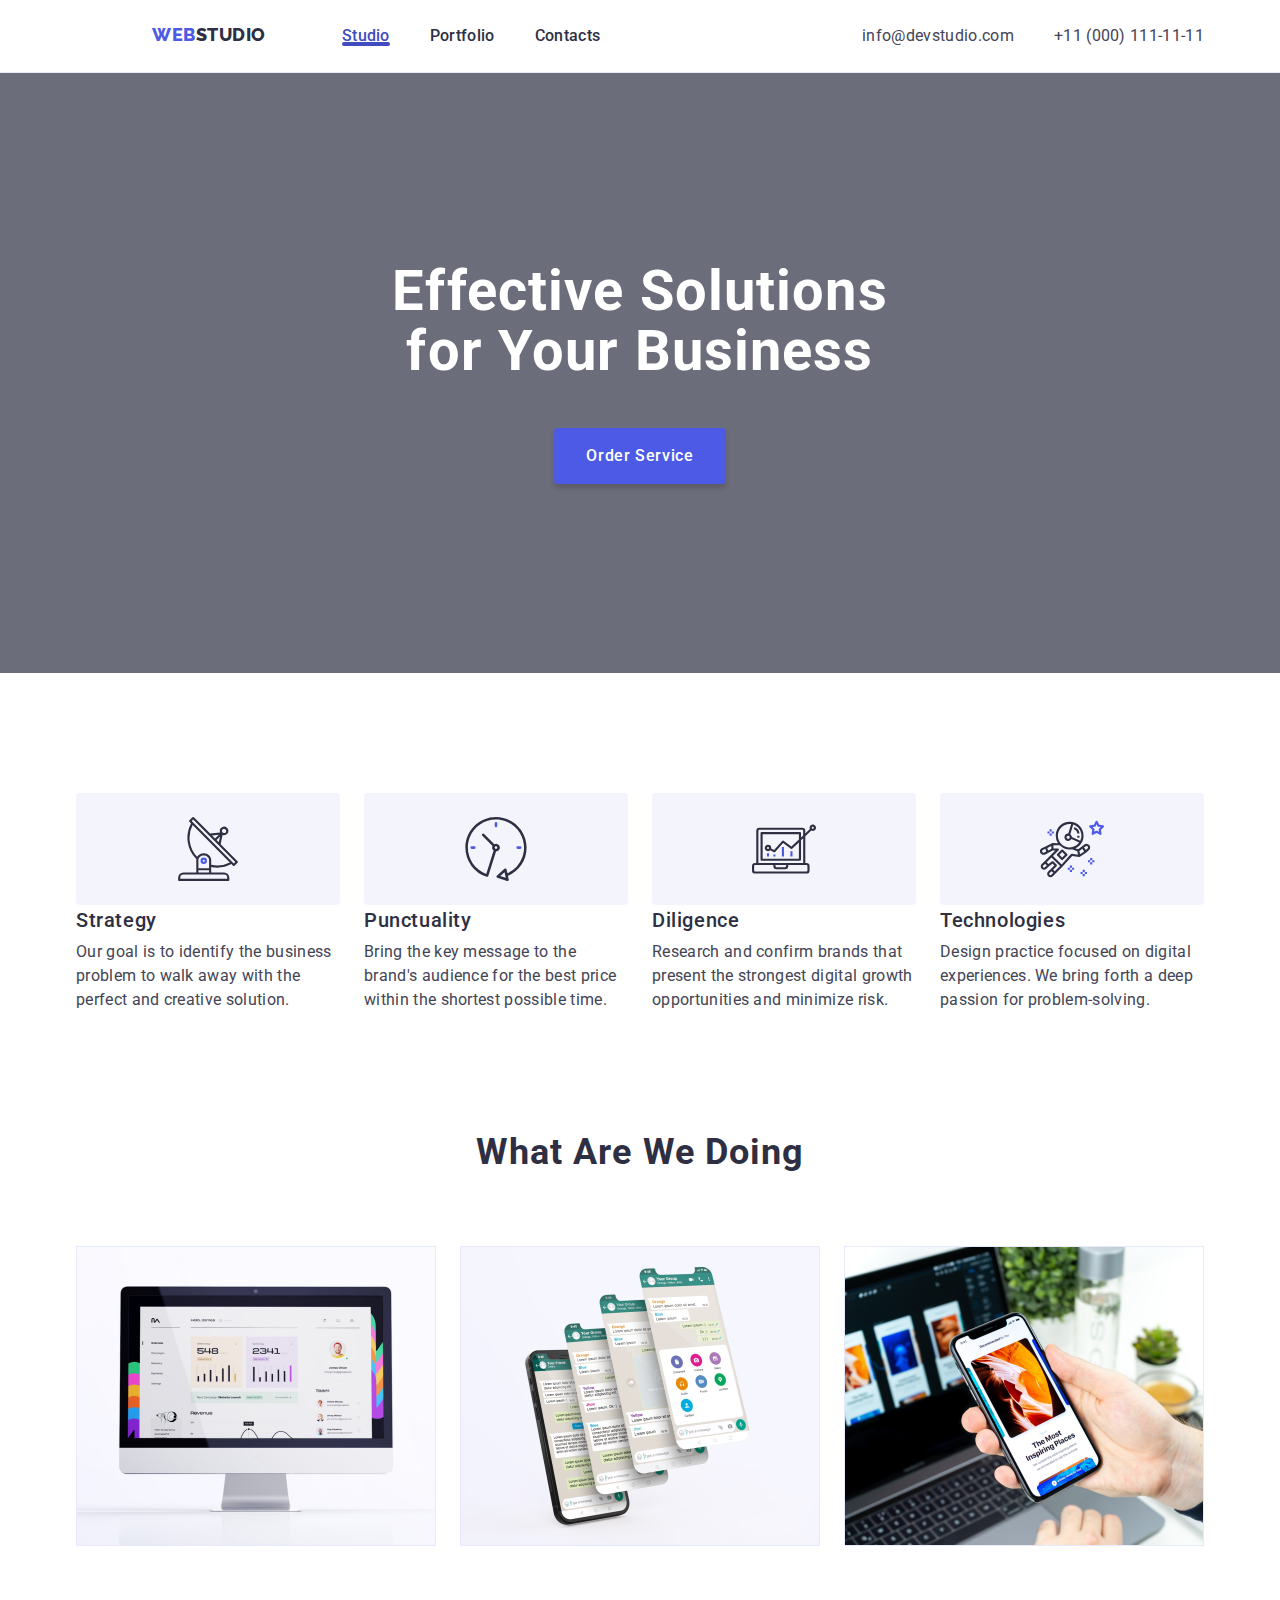
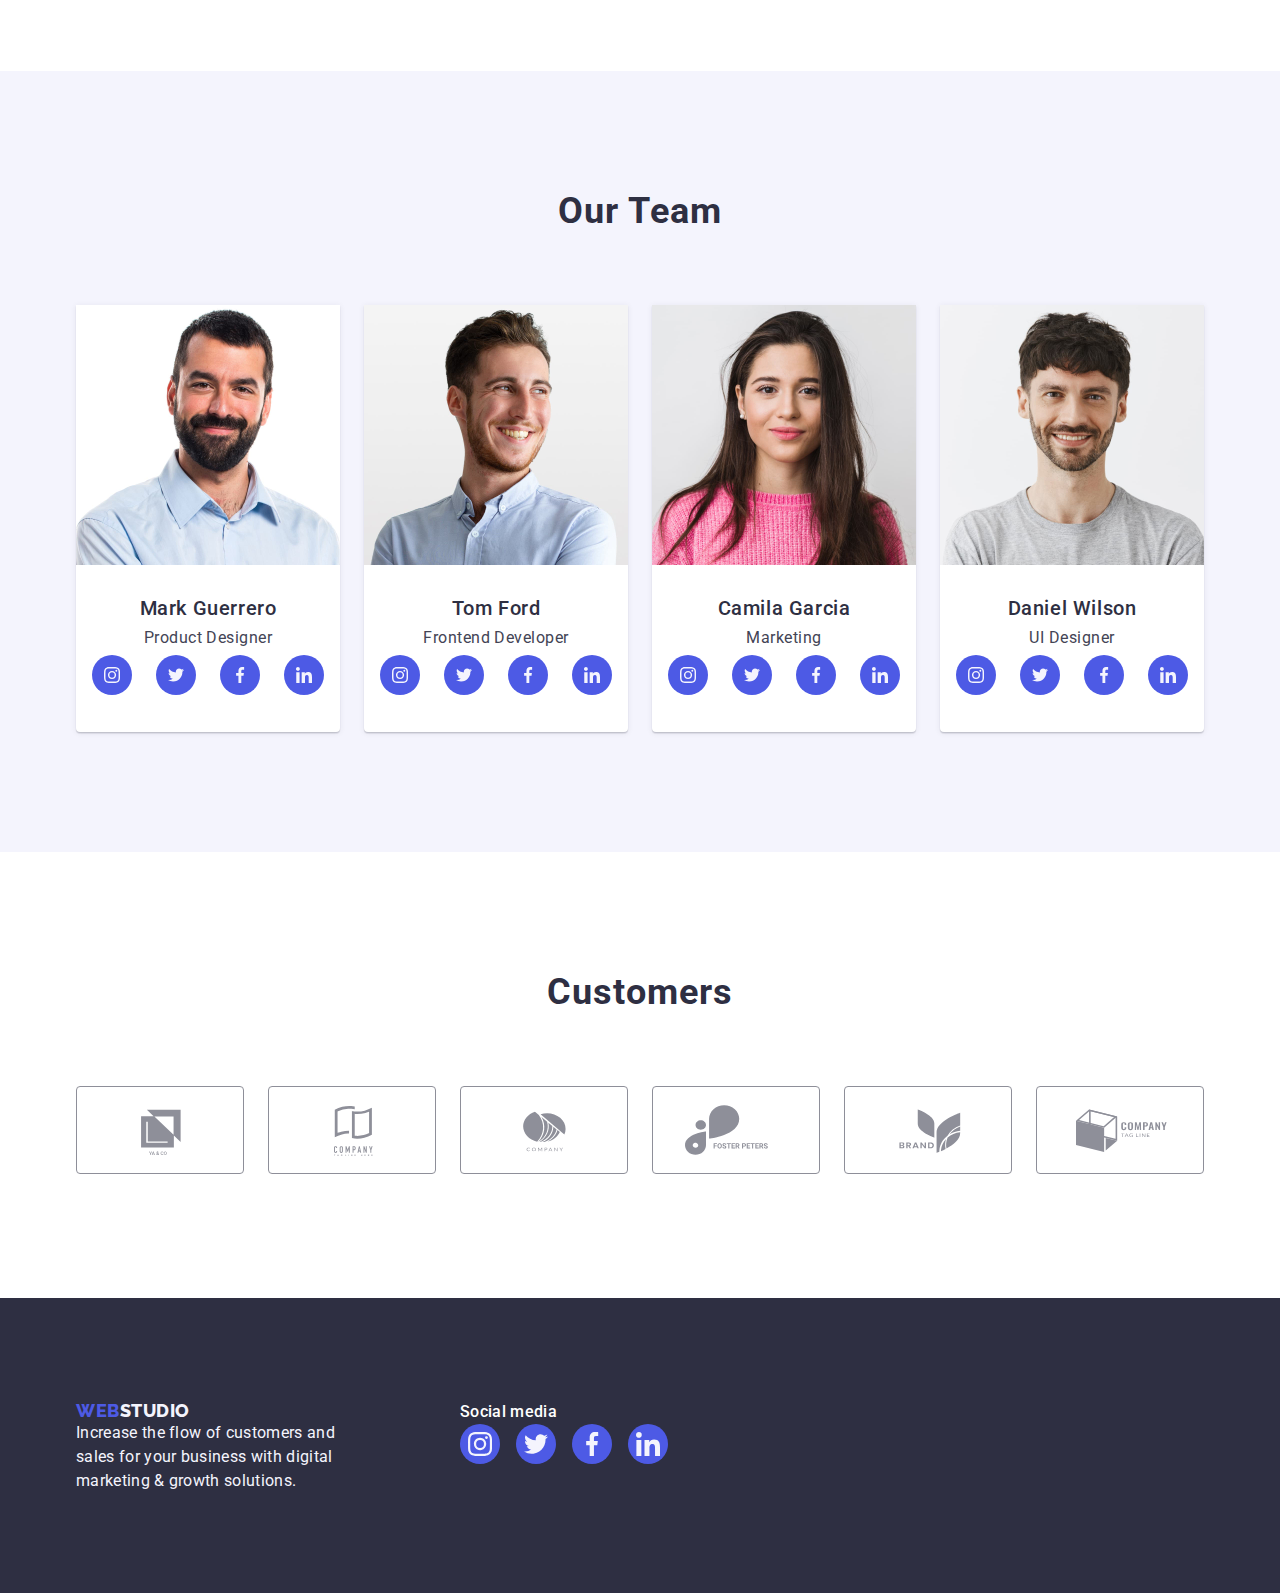
==== index.html @ 1eaf6584 "test" ====
<!DOCTYPE html>
<html lang="pl">
  <head>
    <meta charset="utf-8" />
    <meta name="viewport" content="width=device-width, initial-scale=1" />
    <link
      rel="stylesheet"
      href="https://cdnjs.cloudflare.com/ajax/libs/modern-normalize/1.1.0/modern-normalize.min.css"
    />
    <link rel="stylesheet" href="css/styles.css" />
    <link rel="preconnect" href="https://fonts.googleapis.com" />
    <link rel="preconnect" href="https://fonts.gstatic.com" crossorigin />
    <link
      href="https://fonts.googleapis.com/css2?family=Raleway:wght@700&family=Roboto:wght@400;500;700;900&display=swap"
      rel="stylesheet"
    />
    <title>Main Page</title>
  </head>

  <body>
    <header class="header">
      <div class="container head">
        <nav class="navigation">
          <a href="index.html" class="navigation-logo"
            ><span class="navigation-logo-color"> WEB</span>STUDIO</a
          >
          <ul class="navigation-list list">
            <li class="navigation-list-item">
              <a class="navigation-list-link current link" href="index.html"
                >Studio</a
              >
            </li>
            <li class="navigation-list-item">
              <a class="navigation-list-link link" href="portfolio.html"
                >Portfolio</a
              >
            </li>
            <li class="navigation-list-item">
              <a class="navigation-list-link link" href="#">Contacts</a>
            </li>
          </ul>
        </nav>
        <address class="address">
          <ul class="addres-list list">
            <li>
              <a class="contact link" href="mailto:info@devstudio.com"
                >info@devstudio.com</a
              >
            </li>
            <li>
              <a class="contact link" href="tel:+110001111111"
                >+11 (000) 111-11-11</a
              >
            </li>
          </ul>
        </address>
      </div>
    </header>
    <main class="main">
      <section class="section">
        <div class="container">
          <h1 class="main-texth1">Effective Solutions for Your Business</h1>
          <button class="modal-btn" type="button" data-modal-open>
            Order Service
          </button>
        </div>
      </section>

      <section class="section">
        <div class="container">
          <ul class="main-list">
            <li class="list">
              <svg class="main-list-icon">
                <use href="./images/icons.svg#icon-antenna-1"></use>
              </svg>
              <h3 class="main-list-texth3">strategy</h3>
              <p class="main-list-undertitle">
                Our goal is to identify the business problem to walk away with
                the perfect and creative solution.
              </p>
            </li>
            <li class="list">
              <svg class="main-list-icon">
                <use href="./images/icons.svg#icon-clock-1"></use>
              </svg>
              <h3 class="main-list-texth3">punctuality</h3>
              <p class="main-list-undertitle">
                Bring the key message to the brand's audience for the best price
                within the shortest possible time.
              </p>
            </li>
            <li class="list">
              <svg class="main-list-icon">
                <use href="./images/icons.svg#icon-diagram-1"></use>
              </svg>
              <h3 class="main-list-texth3">diligence</h3>
              <p class="main-list-undertitle">
                Research and confirm brands that present the strongest digital
                growth opportunities and minimize risk.
              </p>
            </li>
            <li class="list">
              <svg class="main-list-icon">
                <use href="./images/icons.svg#icon-astronaut-1"></use>
              </svg>
              <h3 class="main-list-texth3">technologies</h3>
              <p class="main-list-undertitle">
                Design practice focused on digital experiences. We bring forth a
                deep passion for problem-solving.
              </p>
            </li>
          </ul>
        </div>
      </section>

      <section class="section">
        <div class="container">
          <h2 class="main-texth2">what are we doing</h2>
          <ul class="main-list">
            <li class="main-list-piciture">
              <img
                src="images/Computer_page.jpg"
                alt="Computer page"
                width="360"
                height="300"
              />
            </li>
            <li class="main-list-piciture">
              <img
                src="images/Applications.jpg"
                alt="Smartphone Applications"
                width="360"
                height="300"
              />
            </li>
            <li class="main-list-piciture">
              <img
                src="images/Smartphone.jpg"
                alt="Smartphone with the most inspiring places"
                width="360"
                height="300"
              />
            </li>
          </ul>
        </div>
      </section>

      <section class="section">
        <div class="container">
          <h2 class="main-texth2">our team</h2>
          <ul class="main-list-team">
            <li class="main-list-team-piciture">
              <img
                src="images/Mark_Guerrero.jpg"
                alt="Mark Guerrero - Product designer"
                width="264"
                height="260"
              />
              <h3 class="main-list-team-text">Mark Guerrero</h3>
              <figure class="main-list-team-under">Product Designer</figure>
              <ul class="main-list-team-icon">
                <li class="list">
                  <a href="#0">
                    <svg
                      class="main-list-team-icon-background"
                      width="40"
                      height="40"
                    >
                      <use
                        width="16"
                        height="16"
                        x="12"
                        y="12"
                        href="./images/icons.svg#icon-instagram-2"
                      ></use>
                    </svg>
                  </a>
                </li>
                <li class="list">
                  <a href="#0">
                    <svg
                      class="main-list-team-icon-background"
                      width="40"
                      height="40"
                    >
                      <use
                        width="16"
                        height="16"
                        x="12"
                        y="12"
                        href="./images/icons.svg#icon-twitter-1"
                      ></use>
                    </svg>
                  </a>
                </li>
                <li class="list">
                  <a href="#0">
                    <svg
                      class="main-list-team-icon-background"
                      width="40"
                      height="40"
                    >
                      <use
                        width="16"
                        height="16"
                        x="12"
                        y="12"
                        href="./images/icons.svg#icon-facebook-1"
                      ></use>
                    </svg>
                  </a>
                </li>
                <li class="list">
                  <a href="#0">
                    <svg
                      class="main-list-team-icon-background"
                      width="40"
                      height="40"
                    >
                      <use
                        width="16"
                        height="16"
                        x="12"
                        y="12"
                        href="./images/icons.svg#icon-linkedin-1"
                      ></use></svg
                  ></a>
                </li>
              </ul>
            </li>
            <li class="main-list-team-piciture">
              <img
                src="images/Tom_Ford.jpg"
                alt="Tom Ford - Frontend developer"
                width="264"
                height="260"
              />
              <h3 class="main-list-team-text">Tom Ford</h3>
              <figure class="main-list-team-under">Frontend Developer</figure>
              <ul class="main-list-team-icon">
                <li class="list">
                  <a href="#0">
                    <svg
                      class="main-list-team-icon-background"
                      width="40"
                      height="40"
                    >
                      <use
                        width="16"
                        height="16"
                        x="12"
                        y="12"
                        href="./images/icons.svg#icon-instagram-2"
                      ></use>
                    </svg>
                  </a>
                </li>
                <li class="list">
                  <a href="#0">
                    <svg
                      class="main-list-team-icon-background"
                      width="40"
                      height="40"
                    >
                      <use
                        width="16"
                        height="16"
                        x="12"
                        y="12"
                        href="./images/icons.svg#icon-twitter-1"
                      ></use>
                    </svg>
                  </a>
                </li>
                <li class="list">
                  <a href="#0">
                    <svg
                      class="main-list-team-icon-background"
                      width="40"
                      height="40"
                    >
                      <use
                        width="16"
                        height="16"
                        x="12"
                        y="12"
                        href="./images/icons.svg#icon-facebook-1"
                      ></use>
                    </svg>
                  </a>
                </li>
                <li class="list">
                  <a href="#0">
                    <svg
                      class="main-list-team-icon-background"
                      width="40"
                      height="40"
                    >
                      <use
                        width="16"
                        height="16"
                        x="12"
                        y="12"
                        href="./images/icons.svg#icon-linkedin-1"
                      ></use></svg
                  ></a>
                </li>
              </ul>
            </li>
            <li class="main-list-team-piciture">
              <img
                src="images/Camila_Garcia.jpg"
                alt="Camila Garcia - Marketing"
                width="264"
                height="260"
              />
              <h3 class="main-list-team-text">Camila Garcia</h3>
              <figure class="main-list-team-under">Marketing</figure>
              <ul class="main-list-team-icon">
                <li class="list">
                  <a href="#0">
                    <svg
                      class="main-list-team-icon-background"
                      width="40"
                      height="40"
                    >
                      <use
                        width="16"
                        height="16"
                        x="12"
                        y="12"
                        href="./images/icons.svg#icon-instagram-2"
                      ></use>
                    </svg>
                  </a>
                </li>
                <li class="list">
                  <a href="#0">
                    <svg
                      class="main-list-team-icon-background"
                      width="40"
                      height="40"
                    >
                      <use
                        width="16"
                        height="16"
                        x="12"
                        y="12"
                        href="./images/icons.svg#icon-twitter-1"
                      ></use>
                    </svg>
                  </a>
                </li>
                <li class="list">
                  <a href="#0">
                    <svg
                      class="main-list-team-icon-background"
                      width="40"
                      height="40"
                    >
                      <use
                        width="16"
                        height="16"
                        x="12"
                        y="12"
                        href="./images/icons.svg#icon-facebook-1"
                      ></use>
                    </svg>
                  </a>
                </li>
                <li class="list">
                  <a href="#0">
                    <svg
                      class="main-list-team-icon-background"
                      width="40"
                      height="40"
                    >
                      <use
                        width="16"
                        height="16"
                        x="12"
                        y="12"
                        href="./images/icons.svg#icon-linkedin-1"
                      ></use></svg
                  ></a>
                </li>
              </ul>
            </li>
            <li class="main-list-team-piciture">
              <img
                src="images/Daniel_Wilson.jpg"
                alt="Daniel Wilson - UI designer"
                width="264"
                height="260"
              />
              <h3 class="main-list-team-text">Daniel Wilson</h3>
              <figure class="main-list-team-under">UI Designer</figure>
              <ul class="main-list-team-icon">
                <li class="list">
                  <a href="#0">
                    <svg
                      class="main-list-team-icon-background"
                      width="40"
                      height="40"
                    >
                      <use
                        width="16"
                        height="16"
                        x="12"
                        y="12"
                        href="./images/icons.svg#icon-instagram-2"
                      ></use>
                    </svg>
                  </a>
                </li>
                <li class="list">
                  <a href="#0">
                    <svg
                      class="main-list-team-icon-background"
                      width="40"
                      height="40"
                    >
                      <use
                        width="16"
                        height="16"
                        x="12"
                        y="12"
                        href="./images/icons.svg#icon-twitter-1"
                      ></use>
                    </svg>
                  </a>
                </li>
                <li class="list">
                  <a href="#0">
                    <svg
                      class="main-list-team-icon-background"
                      width="40"
                      height="40"
                    >
                      <use
                        width="16"
                        height="16"
                        x="12"
                        y="12"
                        href="./images/icons.svg#icon-facebook-1"
                      ></use>
                    </svg>
                  </a>
                </li>
                <li class="list">
                  <a href="#0">
                    <svg
                      class="main-list-team-icon-background"
                      width="40"
                      height="40"
                    >
                      <use
                        width="16"
                        height="16"
                        x="12"
                        y="12"
                        href="./images/icons.svg#icon-linkedin-1"
                      ></use></svg
                  ></a>
                </li>
              </ul>
            </li>
          </ul>
        </div>
      </section>
      <section class="section">
        <div class="container">
          <h2 class="main-texth2">customers</h2>
          <ul class="main-list">
            <li class="main-list-piciture">
              <a href="#0">
                <svg class="main-list-piciture-icon" width="168" height="88">
                  <use href="./images/icons.svg#icon-Logo"></use></svg
              ></a>
            </li>
            <li class="main-list-piciture">
              <a href="#0">
                <svg class="main-list-piciture-icon" width="168" height="88">
                  <use href="./images/icons.svg#icon-Logo-1"></use></svg
              ></a>
            </li>
            <li class="main-list-piciture">
              <a href="#0">
                <svg class="main-list-piciture-icon" width="168" height="88">
                  <use href="./images/icons.svg#icon-Logo-2"></use></svg
              ></a>
            </li>
            <li class="main-list-piciture">
              <a href="#0">
                <svg class="main-list-piciture-icon" width="168" height="88">
                  <use href="./images/icons.svg#icon-group"></use></svg
              ></a>
            </li>
            <li class="main-list-piciture">
              <a href="#0">
                <svg class="main-list-piciture-icon" width="168" height="88">
                  <use href="./images/icons.svg#icon-Logo-3"></use></svg
              ></a>
            </li>
            <li class="main-list-piciture">
              <a href="#0">
                <svg class="main-list-piciture-icon" width="168" height="88">
                  <use href="./images/icons.svg#icon-Logo-4"></use></svg
              ></a>
            </li>
          </ul>
        </div>
      </section>
    </main>
    <footer class="footer">
      <div class="container">
        <div class="footer-container-logo">
          <a href="index.html" class="navigation-logo logo-footer"
            ><span class="navigation-logo-color"> WEB</span>STUDIO
          </a>
          <p class="footer-mission">
            Increase the flow of customers and sales for your business with
            digital marketing & growth solutions.
          </p>
        </div>
        <div class="footer-container-social">
          <h3 class="footer-container-social-h3">social media</h3>
          <ul class="footer-container-social-icon">
            <li class="list">
              <a href="#0">
                <svg
                  class="footer-container-social-icon-background"
                  width="40"
                  height="40"
                >
                  <use
                    width="24"
                    height="24"
                    x="8"
                    y="8"
                    href="./images/icons.svg#icon-instagram-2"
                  ></use></svg
              ></a>
            </li>
            <li class="list">
              <a href="#0">
                <svg
                  class="footer-container-social-icon-background"
                  width="40"
                  height="40"
                >
                  <use
                    width="24"
                    height="24"
                    x="8"
                    y="8"
                    href="./images/icons.svg#icon-twitter-1"
                  ></use></svg
              ></a>
            </li>
            <li class="list">
              <a href="#0">
                <svg
                  class="footer-container-social-icon-background"
                  width="40"
                  height="40"
                >
                  <use
                    width="24"
                    height="24"
                    x="8"
                    y="8"
                    href="./images/icons.svg#icon-facebook-1"
                  ></use></svg
              ></a>
            </li>
            <li class="list">
              <a href="#0">
                <svg
                  class="footer-container-social-icon-background"
                  width="40"
                  height="40"
                >
                  <use
                    width="24"
                    height="24"
                    x="8"
                    y="8"
                    href="./images/icons.svg#icon-linkedin-1"
                  ></use></svg
              ></a>
            </li>
          </ul>
        </div>
      </div>
    </footer>
    <div class="modal-window is-hidden" data-modal>
      <div class="modal-body">
        <button type="button" class="modal-close" data-modal-close>
          <svg
            xmlns="http://www.w3.org/2000/svg"
            class="modal-close-bg"
            viewBox="0 0 24 24"
            fill="none"
          >
            <circle cx="12" cy="12" r="12" fill="#E7E9FC" />
            <circle
              cx="12"
              cy="12"
              r="11.5"
              stroke="black"
              stroke-opacity="0.1"
            />
          </svg>
          <svg
            xmlns="http://www.w3.org/2000/svg"
            class="modal-close-x"
            viewBox="0 0 8 8"
          >
            <g clip-path="url(#clip0_615638_150)">
              <path
                d="M8 0.805714L7.19429 0L4 3.19429L0.805714 0L0 0.805714L3.19429 4L0 7.19429L0.805714 8L4 4.80571L7.19429 8L8 7.19429L4.80571 4L8 0.805714Z"
              />
            </g>
            <defs>
              <clipPath id="clip0_615638_150">
                <rect width="8" height="8" fill="white" />
              </clipPath>
            </defs>
          </svg>
        </button>
      </div>
    </div>
    <script src="./js/modal.js"></script>
  </body>
</html>
---- css/styles.css ----
:root {
  --main-font: 'Roboto';
  --secondary-font: 'Raleway';
  --iris: #4d5ae5;
  --ocean: #404bbf;
  --navyblue: #2e2f42;
  --green: #31d0aa;
  --slate: #434455;
  --lightslate: #8e8f99;
  --cornflower: #e7e9fc;
  --cloud: #f4f4fd;
  --navybluemodal: rgba(46, 47, 66, 0.4);
  --grey: rgba(46, 47, 66, 0.7);
  --white: #fff;
  --dairy: #fcfcfc;
}

body {
  font-family: var(--main-font), var(--secondary-font), sans-serif;
  background-color: var(--white);
  color: var(--navyblue);
}

.list {
  list-style-type: none;
}

.link {
  text-decoration: none;
  list-style-type: none;
}

.container {
  max-width: 1158px;
  margin: 0px auto;
  padding: 0 15px;
}

/* ##### COMPONENTS ##### */
* {
  margin: 0px;
  padding: 0px;
}

/* ##### END COMPONENTS ##### */

/* ##### HEADER ##### */
.header {
  border-bottom: 1px solid var(--cornflower);
  background: var(--white);
  max-width: 1440px;
  margin: auto;
}

.head {
  display: flex;
  justify-content: space-between;
  align-items:center;
  flex-wrap: wrap;
}
.head{
  flex-direction: row;
}

.navigation {
  display: flex;
  flex-direction: row;
  padding: 24px 0 24px 76px;
  
}

.navigation-list {
  display: flex;
  padding-left: 76px;
  gap: 40px;
  align-items: center;
  flex-direction: row;
}

.address {
  display: flex;
  margin-left: auto;
  align-items: center;
  gap: 40px;
}

.navigation-logo {
  font-family: var(--secondary-font);
  color: var(--navyblue);
  font-weight: 800;
  font-size: 18px;
  line-height: 1.166;
  letter-spacing: 0.54px;
  text-decoration: none;
}
.navigation-logo:active {
  color: var(--navyblue);
}
.navigation-logo-color {
  color: var(--iris);
}

.link:visited {
  text-decoration: none;
}
.navigation-list-link {
  color: var(--navyblue);
  font-weight: 500;
  font-size: 16px;
  line-height: 1.5;
  list-style-type: none;
  letter-spacing: 0.32px;
  transition-property: color;
  transition-timing-function: cubic-bezier(0.4, 0, 0.2, 1);
  transition-duration: 250ms;
}

.navigation-list-link:hover,
.navigation-list-link:focus,
.contact:hover,
.contact:focus {
  color: var(--ocean);
}
.navigation-list .current {
  position: relative;
  color: var(--ocean);
}
.navigation-list .current::after {
  content: '';
  position: absolute;
  bottom: -1px;
  left: 0px;
  width: 100%;
  height: 4px;
  background-color: var(--ocean);
  border-radius: 2px;
}

.contact {
  font-size: 16px;
  line-height: 1.5;
  letter-spacing: 0.32px;
  color: var(--slate);
 transition: color 250ms cubic-bezier(0.4, 0, 0.2, 1);
font-style: normal;
}
.addres-list{
  display: flex;
  justify-content: center;
  align-items: center;
  gap:40px;
}

/* ##### END HEADER ##### */

/* ##### MAIN ##### */
.section {
  display: flex;
  justify-content: center;
  align-items: center;
  max-width: 1440px;
  margin: auto;
}
.main > .section {
  padding: 120px 0px 0 0px;
}

.main > .section:first-child {
  padding: 188px 457px;
  max-width: 1440px;
  height: 600px;
  margin:auto;
  background-color: var(--navyblue);
  background: linear-gradient(rgba(46, 47, 66, 0.7), rgba(46, 47, 66, 0.7)),
    url('https://s3-alpha-sig.figma.com/img/7c8d/46d4/7e83b6c8ee4603ea892aa8aaebb3c5fe?Expires=1698624000&Signature=aGT5mwKkYtxeJ5qNd8kCYCpjpk6tlyXxhqmE6oCc2IS1Hy7IgMCgLRA~kX7S7DoM9Jr93JlGVG62akrlSMIRQ-vE9IXuMt0IUcTLXztinrEcHN1GaiopyOLXqv72piSOCHYYSlSZ7rUbfDLuAnpJAI~1yL8xqCtF30YWQ9QxPLbc5Z8gENQ17ik~wSvSva0BYOW9l64m6Mv~1j4SkTKJBZOmdc1NDu~aPzuMauCQNOJt3KfEAyn4RQ-FyQJEBdzBK5XUmqgTjJ1d8oO8hgmrJ2lvqst1Vmu7WbgkA8i4Cu2xD-c~7iHDGppFfjpf45W~BYEjJ7IXfcPa2rXtJbwIqg__&Key-Pair-Id=APKAQ4GOSFWCVNEHN3O4');
  background-size: cover;
  background-position: center;
}
.main > .section > .container {
  display: flex;
  align-items: center;
  flex-direction: column;
}
.main-texth1 {
  width: 496px;
  height: 120px;
  font-size: 56px;
  line-height: 1.071;
  text-align: center;
  letter-spacing: 1.12px;
  color: var(--white);
  margin-bottom: 46px;
}

.modal-btn {
  font-weight: 500;
  font-size: 16px;
  line-height: 24px;
  gap: 10px;
  display: flex;
  align-items: center;
  text-align: center;
  letter-spacing: 0.64px;
  color: var(--white);
  background: var(--iris);
  box-shadow: 0px 4px 4px rgba(0, 0, 0, 0.15);
  border: none;
  border-radius: 4px;
  padding: 16px 32px;
  transition-property: background-color;
  transition-timing-function: cubic-bezier(0.4, 0, 0.2, 1);
  transition-duration: 250ms;
}

.modal-btn:hover,
.modal-btn:focus {
  background-color: var(--ocean);
  cursor: pointer;
}
/* ##### SECOND SECTION ##### */
.main-list {
  display: flex;
  justify-content: center;
  text-decoration: none;
  list-style-type: none;
  gap: 24px;
}

.main-list-texth3 {
  font-size: 20px;
  font-weight: 500;
  line-height: 1.143;
  letter-spacing: 0.03em;
  margin-bottom: 8px;
  text-transform: capitalize;
}

.main-list-texth3::first-letter {
  text-transform: uppercase;
}

.main-list-undertitle {
  font-family: 'Roboto';
  font-size: 16px;
  line-height: 1.5;
  letter-spacing: 0.32px;
  color: var(--slate);
  width: 264px;
}

.main-list-icon {
  width: 264px;
  height: 112px;
  border-radius: 4px;
  background: var(--cloud);
  padding: 24px 100px;
}

/* ##### SECOND SECTION EDN ##### */

/* ##### THIRD/FOURTH SECTION ##### */
.main > .section:nth-child(3) {
  padding-bottom: 120px;
}

.main > .section:nth-child(4) {
  background: var(--cloud, #f4f4fd);
  padding-bottom: 120px;
}
.main > .section:nth-child(5) {
  padding-bottom: 120px;
}

.main-texth2 {
  font-size: 36px;
  line-height: 1.166;
  text-align: center;
  letter-spacing: 0.03em;
  padding-bottom: 72px;
  text-transform: capitalize;
}

.main-list-team {
  display: flex;
  justify-content: center;
  text-decoration: none;
  list-style-type: none;
  gap: 24px;
}
.main-list-team-piciture {
  display: inline-flex;
  flex-direction: column;
  border-radius: 0px 0px 4px 4px;
  background: var(--white, #fff);
  box-shadow: 0px 2px 1px 0px rgba(46, 47, 66, 0.08),
    0px 1px 1px 0px rgba(46, 47, 66, 0.16),
    0px 1px 6px 0px rgba(46, 47, 66, 0.08);
}
.main-list-team-text {
  font-weight: 500;
  font-size: 20px;
  line-height: 1.187;
  text-align: center;
  letter-spacing: 0.03em;
  margin-top: 32px;
}

.main-list-team-under {
  font-size: 16px;
  line-height: 19px;
  text-align: center;
  letter-spacing: 0.03em;
  color: var(--slate);
  margin: 8px 0 8px 0;
}

.main-list-team-icon {
  display: flex;
  align-items: center;
  justify-content: center;
  gap: 24px;
  margin-bottom: 32px;
}

.main-list-team-icon-background {
  background-color: var(--iris);
  border-radius: 50%;
  transition-property: background-color;
  transition-timing-function: cubic-bezier(0.4, 0, 0.2, 1);
  transition-duration: 250ms;
}

.main-list-team-icon-background:hover,
.main-list-team-icon-background:focus {
  background-color: var(--ocean);
  cursor: pointer;
}

.main-list-piciture-icon {
  border-radius: 4px;
  border: 1px solid var(--lightslate);
  padding: 16px 32px;
  fill: var(--lightslate);
  transition-property: border, fill;
  transition-duration: 250ms;
  transition-timing-function: cubic-bezier(0.4, 0, 0.2, 1);
}

.main-list-piciture-icon:hover,
.main-list-piciture-icon:focus {
  border: 1px solid var(--ocean);
  fill: var(--ocean);
  cursor: pointer;
}
/* ##### END MAIN ##### */

/* ##### FOOTER ##### */
.footer .logo-footer {
  color: var(--cloud);
  font-weight: 800;
}
.footer {
  background: var(--navyblue);
  padding-top: 101.5px;
  max-width: 1440px;
  margin:auto
}

.footer-mission {
  font-family: var(--main-font);
  color: var(--cloud);
  font-size: 16px;
  line-height: 24px;
  letter-spacing: 0.32px;
  width: 264px;
  height: 72px;
}
.footer-container-logo {
  padding-right: 120px;
}

.footer-container-social {
  width: 208px;
  height: 80px;
}

.footer-container-social-h3 {
  font-size: 16px;
  font-style: normal;
  font-weight: 500;
  line-height: 24px;
  letter-spacing: 0.32px;
  color: var(--white);
}
.footer-container-social-h3::first-letter {
  text-transform: uppercase;
}

.footer > .container {
  display: flex;
  padding-bottom: 100px;
}
.footer-container-social-icon {
  display: flex;
  align-items: center;
  justify-content: center;
  gap: 16px;
}

.footer-container-social-icon-background {
  background-color: var(--iris);
  border-radius: 50%;
  transition-property: background-color;
  transition-timing-function: cubic-bezier(0.4, 0, 0.2, 1);
  transition-duration: 250ms;
}

.footer-container-social-icon-background:hover,
.footer-container-social-icon-background:focus {
  background-color: var(--green);
  cursor: pointer;
}
/* ##### END FOOTER ##### */

/* ################# PORTFOLIO ################## */

/* ##### FILTR ##### */
.search {
  display: flex;
  justify-content: center;
  flex-wrap: wrap;
  gap: 24px;
  padding: 96px 0 72px 0;
}

.search-btn {
  font-weight: 500;
  font-size: 16px;
  line-height: 1.625;
  text-align: center;
  letter-spacing: 0.03em;
  color: var(--iris);
  padding: 6px 22px;
  background-color: var(--cornflower);
  border-radius: 4px;
  border: none;
  transition: color 250ms cubic-bezier(0.4, 0, 0.2, 1),
    background-color 250ms cubic-bezier(0.4, 0, 0.2, 1),
    border-color 250ms cubic-bezier(0.4, 0, 0.2, 1),
    box-shadow 250ms cubic-bezier(0.4, 0, 0.2, 1);
  /* transition-property: color, background, box-shadow;
    transition-duration: 250ms;
    transition-timing-function: cubic-bezier(0.4, 0, 0.2, 1); */
}

.search-btn:hover,
.search-btn:focus {
  color: var(--white);
  background-color: var(--ocean);
  border-color: var(--ocean);
  cursor: pointer;
  box-shadow: 0px 2px 2px 0px rgba(0, 0, 0, 0.12),
    0px 2px 1px 0px rgba(0, 0, 0, 0.08), 0px 3px 1px 0px rgba(0, 0, 0, 0.1);
}

/* ##### END FILTR ##### */

/* ##### MAIN ##### */
.main-portfolio-section {
  display: flex;
  flex-wrap: wrap;
  column-gap: 24px;
  row-gap: 48px;
  padding-bottom: 120px;
}

.portfolio-main-list-text {
  font-size: 20px;
  font-weight: 500;
  line-height: 24px;
  letter-spacing: 0.04px;
  padding-top: 32px;
}

.portfolio-main-list-description {
  font-size: 16px;
  line-height: 24px;
  letter-spacing: 0.32px;
  color: var(--slate);
  padding-top: 8px;
  padding-bottom: 32px;
}

.portfolio-main-list-section {
  display: flex;
  flex-direction: column;
  align-items: flex-start;
  flex-shrink: 0;
  width: 360px;
  position: relative;
  overflow: hidden;
  transition-property: box-shadow;
  transition-timing-function: cubic-bezier(0.4, 0, 0.2, 1);
  transition-duration: 250ms;
}
.portfolio-main-list-section:hover,
.portfolio-main-list-section:focus {
  box-shadow: 0px 2px 1px 0px rgba(46, 47, 66, 0.08),
    0px 1px 1px 0px rgba(46, 47, 66, 0.16),
    0px 1px 6px 0px rgba(46, 47, 66, 0.08);
  cursor: pointer;
}

.portfolio-main-list-card {
  border-bottom: 1px solid var(--cornflower, #e7e9fc);
  border-left: 1px solid var(--cornflower, #e7e9fc);
  border-right: 1px solid var(--cornflower, #e7e9fc);
  background: var(--white, #fff);
  width: 360px;
  padding: 0 16px;
  position: relative;
  z-index: 1;
}
.portfolio-overlay {
  position: absolute;
  top: 0;
  left: 0;
  width: 100%;
  height: 100%;
  background-color: var(--iris);
  transition: transform;
  transition-timing-function: cubic-bezier(0.4, 0, 0.2, 1);
  transition-duration: 250ms;
  transform: translatey(100%);
  display: flex;
  justify-content: center;
  align-items: flex-start;
  padding: 40px 32px 0 32px;
}
.portfolio-overlay-text {
  font-size: 16px;
  line-height: 1.5;
  letter-spacing: 0.02em;
  color: var(--cloud);
}

.portfolio-main-list-section:hover .portfolio-overlay {
  transform: translateY(0);
}
/* ##### END MAIN ##### */

/* ##### MODAL #####*/
.modal-window {
  position: fixed;
  left: 0;
  top: 0;
  width: 100%;
  height: 100%;
  display: flex;
  justify-content: center;
  align-items: center;
  opacity: 1;
  pointer-events: all;
  background-color: var(--navybluemodal);
  transition: opacity, visibility;
  transition-timing-function: cubic-bezier(0.4, 0, 0.2, 1);
  transition-duration: 250ms;
}
.modal-window.is-hidden {
  opacity: 0;
  pointer-events: none;
  visibility: hidden;
}

.modal-body {
  background-color: var(--dairy);
  width: 408px;
  height: 584px;
  border-radius: 4px;
  box-shadow: 0px 2px 1px 0px rgba(0, 0, 0, 0.2),
    0px 1px 3px 0px rgba(0, 0, 0, 0.12), 0px 1px 1px 0px rgba(0, 0, 0, 0.14);
}
.modal-close {
  background: none;
  display: flex;
  justify-content: center;
  align-items: center;
  border: none;
  position: relative;
  top: 36px;
  left: calc(100% - 36px);
}
.modal-close-bg {
  width: 24px;
  height: 24px;
  z-index: 1;
  position: absolute;
}
.modal-close-x {
  fill: var(--navyblue);
  width: 8px;
  height: 8px;
  z-index: 2;
  position: absolute;
}
/* ##### END-MODAL #####*/
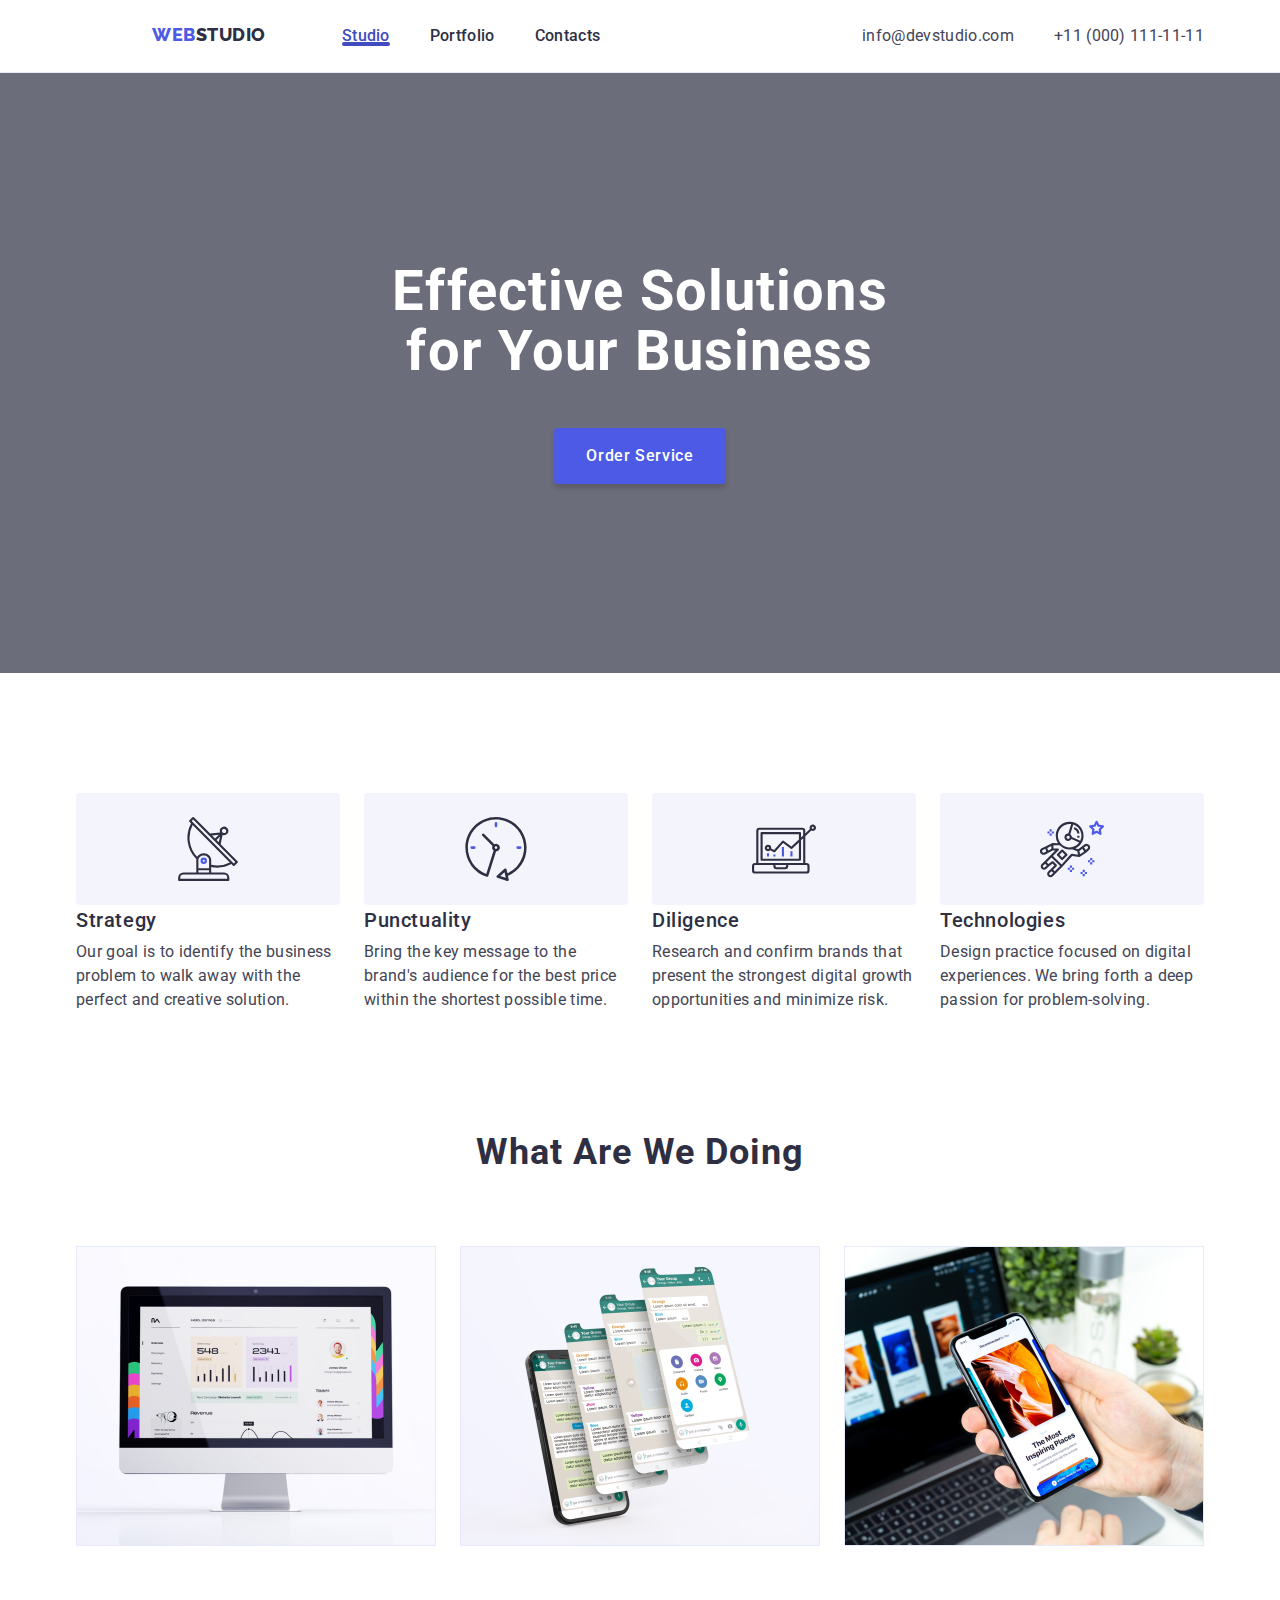
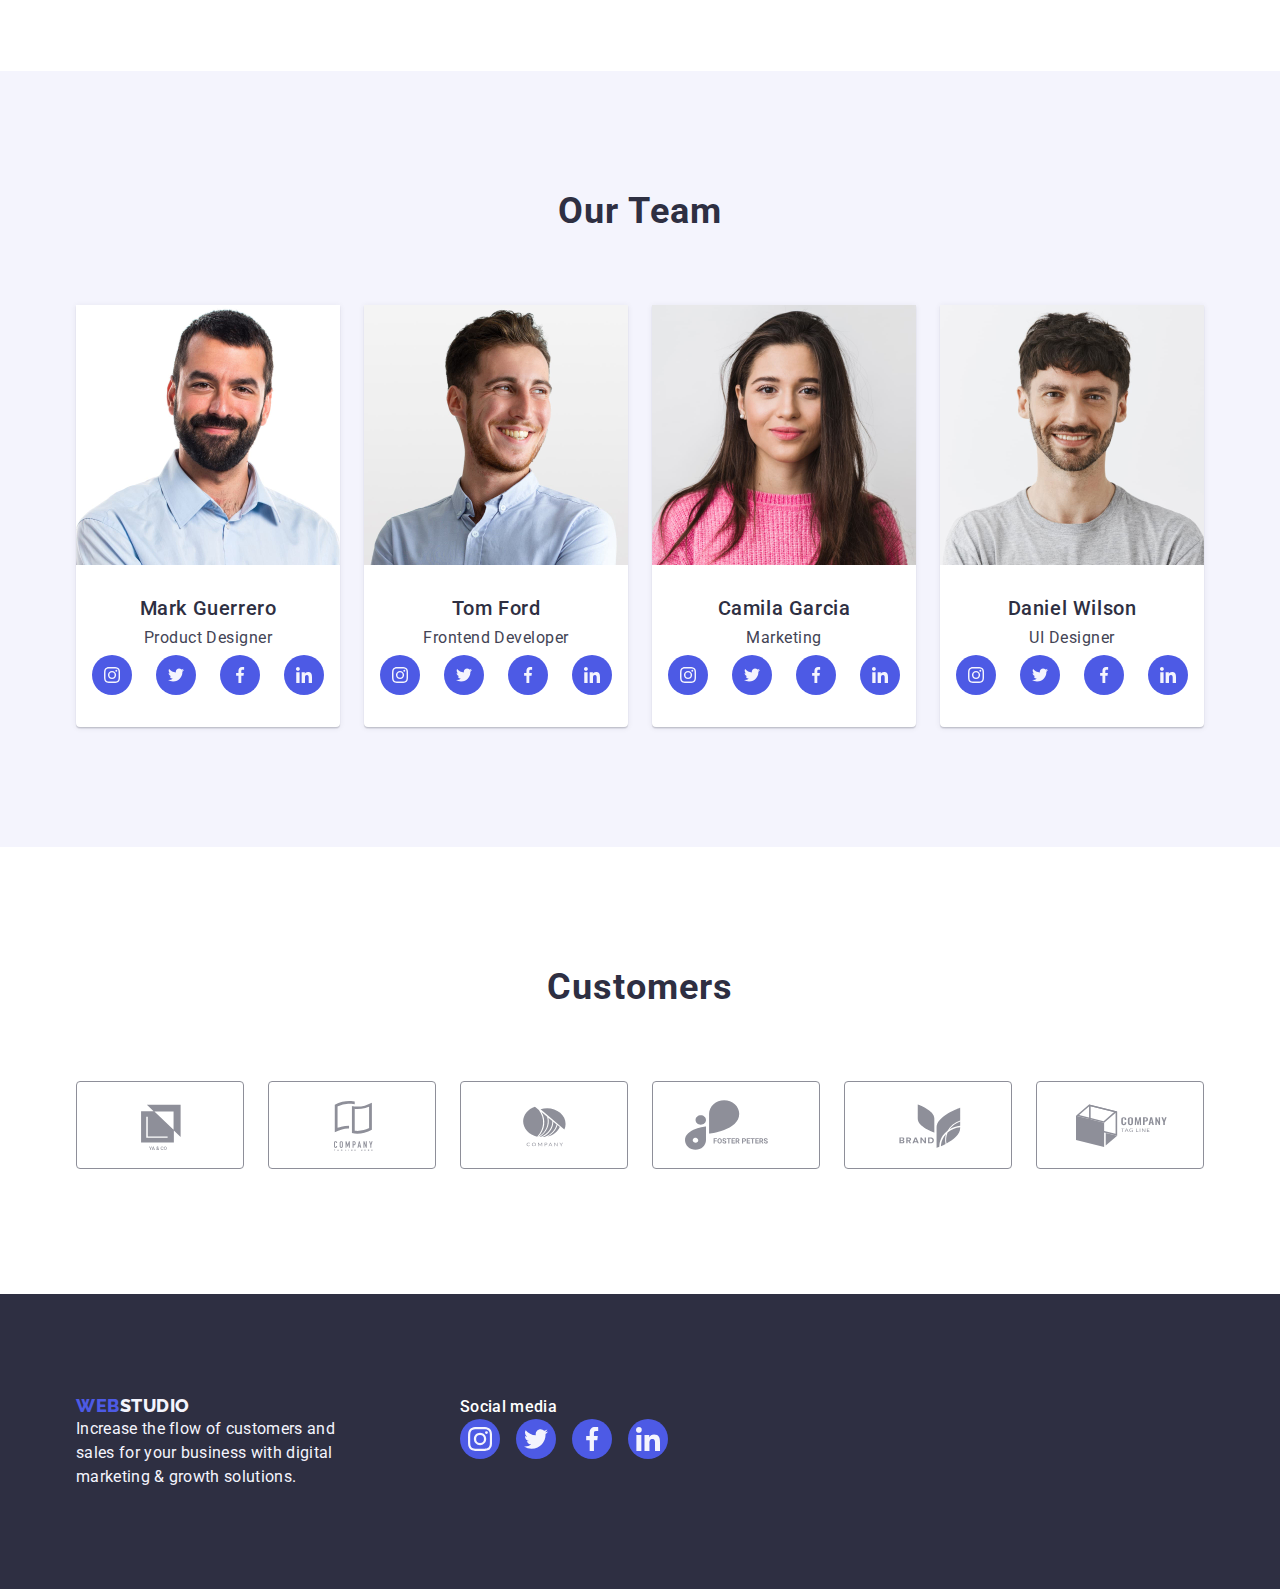
==== commit 0fbf1854: "sekcja 4" ====
--- a/index.html
+++ b/index.html
@@ -160,9 +160,9 @@
               <figure class="main-list-team-under">Product Designer</figure>
               <ul class="main-list-team-icon">
                 <li class="list">
-                  <a href="#0">
-                    <svg
-                      class="main-list-team-icon-background"
+                  <a class="main-list-team-icon-background" href="#0">
+                    <svg
+                      class="main-list-team-icon-color"
                       width="40"
                       height="40"
                     >
--- a/css/styles.css
+++ b/css/styles.css
@@ -325,10 +325,12 @@
 .main-list-team-icon-background {
   background-color: var(--iris);
   border-radius: 50%;
-  transition-property: background-color;
-  transition-timing-function: cubic-bezier(0.4, 0, 0.2, 1);
-  transition-duration: 250ms;
-}
+  display: flex;
+  justify-content: center;
+  align-items: center;
+ transition: background-color 250ms cubic-bezier(0.4, 0, 0.2, 1);
+}
+
 
 .main-list-team-icon-background:hover,
 .main-list-team-icon-background:focus {
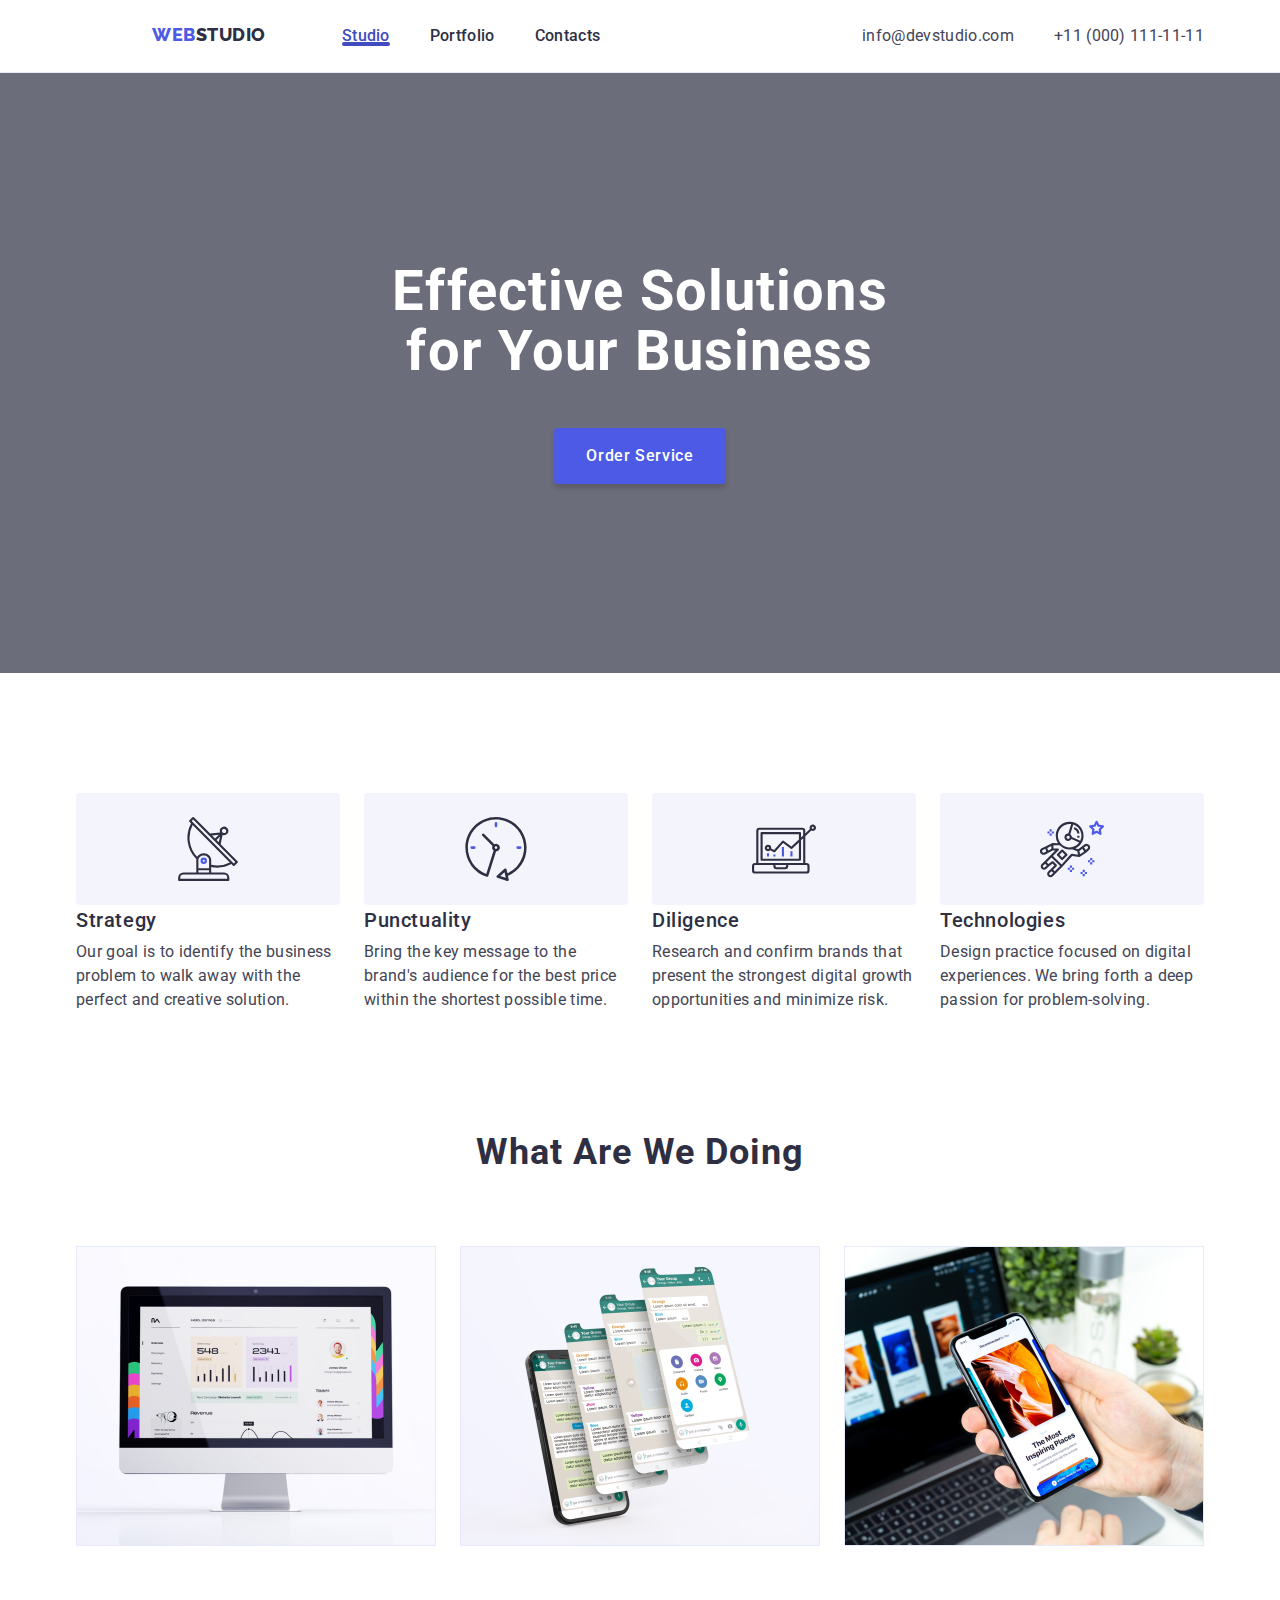
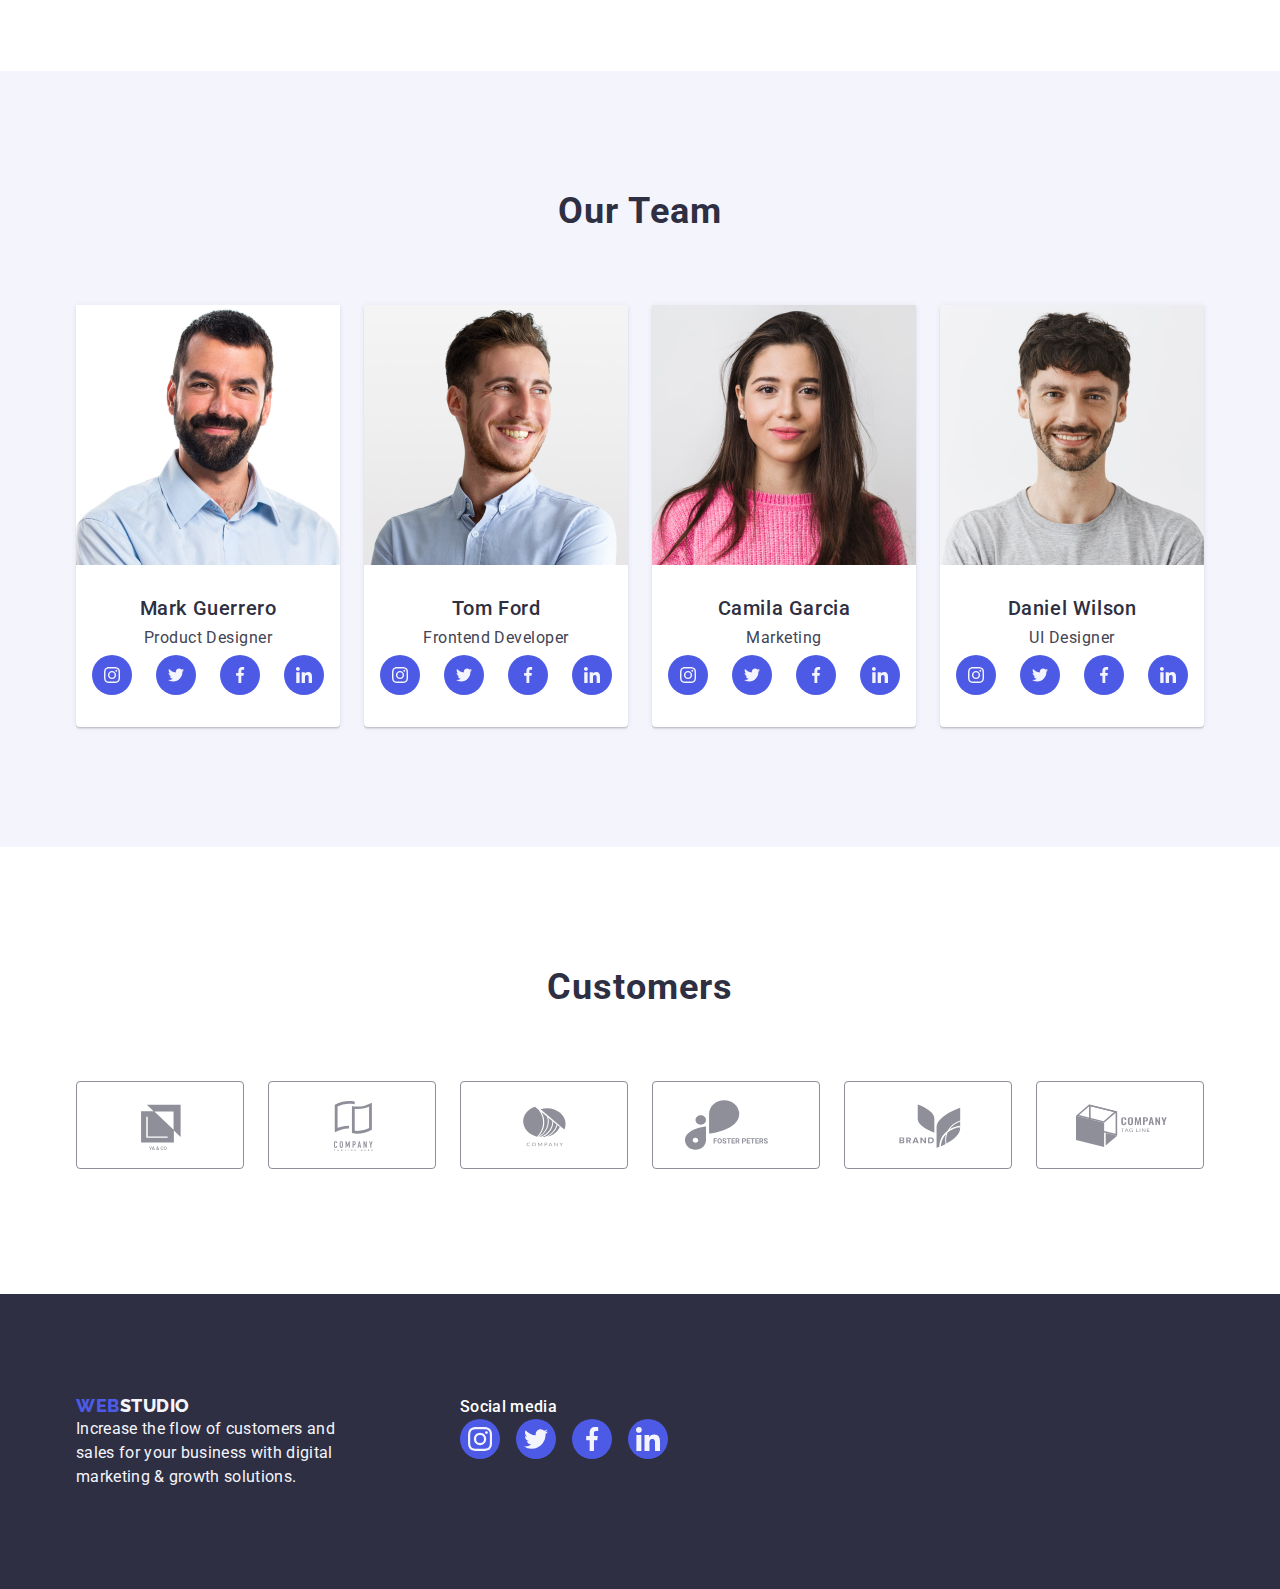
==== commit 80411af6: "sekcja 4" ====
--- a/index.html
+++ b/index.html
@@ -156,6 +156,7 @@
                 width="264"
                 height="260"
               />
+              <div>
               <h3 class="main-list-team-text">Mark Guerrero</h3>
               <figure class="main-list-team-under">Product Designer</figure>
               <ul class="main-list-team-icon">
@@ -177,9 +178,9 @@
                   </a>
                 </li>
                 <li class="list">
-                  <a href="#0">
-                    <svg
-                      class="main-list-team-icon-background"
+                  <a class="main-list-team-icon-background" href="#0">
+                    <svg
+                      class="main-list-team-icon-color"
                       width="40"
                       height="40"
                     >
@@ -194,9 +195,9 @@
                   </a>
                 </li>
                 <li class="list">
-                  <a href="#0">
-                    <svg
-                      class="main-list-team-icon-background"
+                  <a class="main-list-team-icon-background" href="#0">
+                    <svg
+                      class="main-list-team-icon-color"
                       width="40"
                       height="40"
                     >
@@ -211,9 +212,9 @@
                   </a>
                 </li>
                 <li class="list">
-                  <a href="#0">
-                    <svg
-                      class="main-list-team-icon-background"
+                  <a class="main-list-team-icon-background" href="#0">
+                    <svg
+                      class="main-list-team-icon-color"
                       width="40"
                       height="40"
                     >
@@ -227,6 +228,7 @@
                   ></a>
                 </li>
               </ul>
+              </div>
             </li>
             <li class="main-list-team-piciture">
               <img
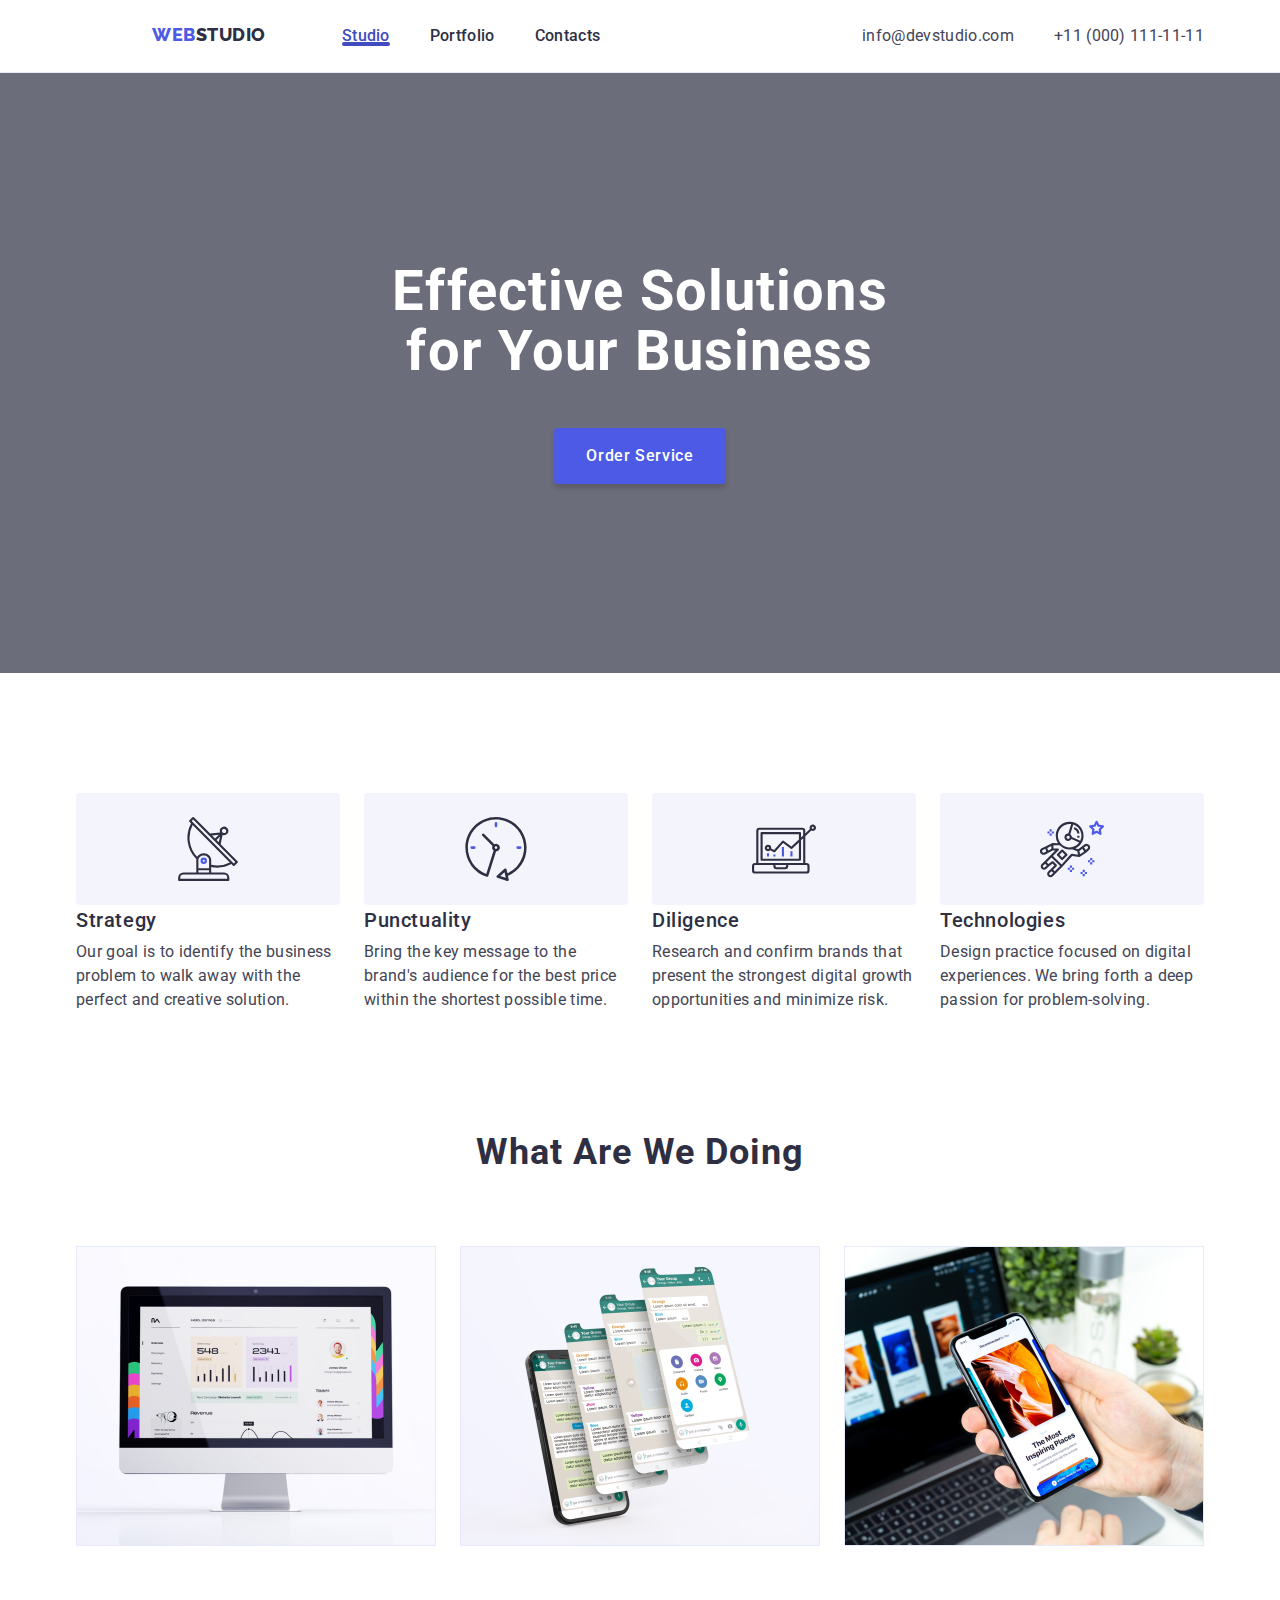
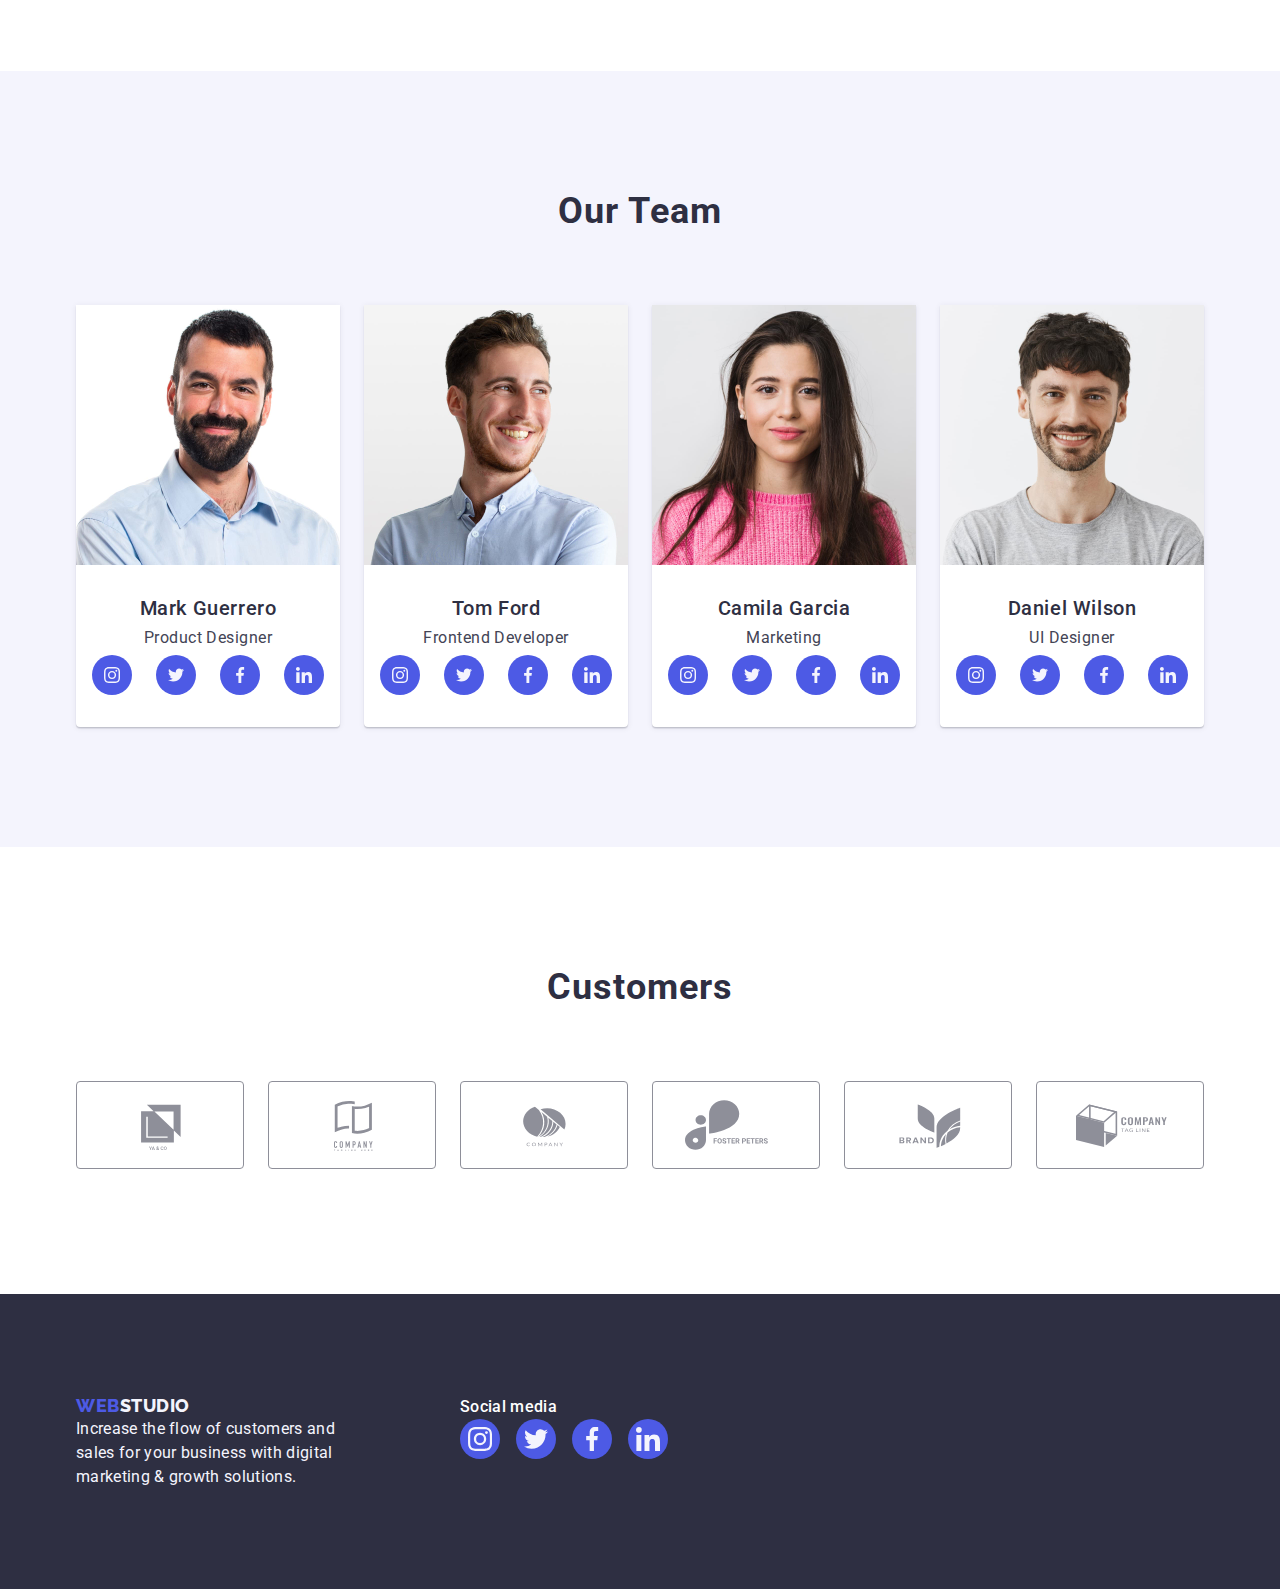
==== commit dae53c5b: "Sekcja 4" ====
--- a/index.html
+++ b/index.html
@@ -157,77 +157,77 @@
                 height="260"
               />
               <div>
-              <h3 class="main-list-team-text">Mark Guerrero</h3>
-              <figure class="main-list-team-under">Product Designer</figure>
-              <ul class="main-list-team-icon">
-                <li class="list">
-                  <a class="main-list-team-icon-background" href="#0">
-                    <svg
-                      class="main-list-team-icon-color"
-                      width="40"
-                      height="40"
-                    >
-                      <use
-                        width="16"
-                        height="16"
-                        x="12"
-                        y="12"
-                        href="./images/icons.svg#icon-instagram-2"
-                      ></use>
-                    </svg>
-                  </a>
-                </li>
-                <li class="list">
-                  <a class="main-list-team-icon-background" href="#0">
-                    <svg
-                      class="main-list-team-icon-color"
-                      width="40"
-                      height="40"
-                    >
-                      <use
-                        width="16"
-                        height="16"
-                        x="12"
-                        y="12"
-                        href="./images/icons.svg#icon-twitter-1"
-                      ></use>
-                    </svg>
-                  </a>
-                </li>
-                <li class="list">
-                  <a class="main-list-team-icon-background" href="#0">
-                    <svg
-                      class="main-list-team-icon-color"
-                      width="40"
-                      height="40"
-                    >
-                      <use
-                        width="16"
-                        height="16"
-                        x="12"
-                        y="12"
-                        href="./images/icons.svg#icon-facebook-1"
-                      ></use>
-                    </svg>
-                  </a>
-                </li>
-                <li class="list">
-                  <a class="main-list-team-icon-background" href="#0">
-                    <svg
-                      class="main-list-team-icon-color"
-                      width="40"
-                      height="40"
-                    >
-                      <use
-                        width="16"
-                        height="16"
-                        x="12"
-                        y="12"
-                        href="./images/icons.svg#icon-linkedin-1"
-                      ></use></svg
-                  ></a>
-                </li>
-              </ul>
+                <h3 class="main-list-team-text">Mark Guerrero</h3>
+                <figure class="main-list-team-under">Product Designer</figure>
+                <ul class="main-list-team-icon">
+                  <li class="list">
+                    <a class="main-list-team-icon-background" href="#0">
+                      <svg
+                        class="main-list-team-icon-color"
+                        width="40"
+                        height="40"
+                      >
+                        <use
+                          width="16"
+                          height="16"
+                          x="12"
+                          y="12"
+                          href="./images/icons.svg#icon-instagram-2"
+                        ></use>
+                      </svg>
+                    </a>
+                  </li>
+                  <li class="list">
+                    <a class="main-list-team-icon-background" href="#0">
+                      <svg
+                        class="main-list-team-icon-color"
+                        width="40"
+                        height="40"
+                      >
+                        <use
+                          width="16"
+                          height="16"
+                          x="12"
+                          y="12"
+                          href="./images/icons.svg#icon-twitter-1"
+                        ></use>
+                      </svg>
+                    </a>
+                  </li>
+                  <li class="list">
+                    <a class="main-list-team-icon-background" href="#0">
+                      <svg
+                        class="main-list-team-icon-color"
+                        width="40"
+                        height="40"
+                      >
+                        <use
+                          width="16"
+                          height="16"
+                          x="12"
+                          y="12"
+                          href="./images/icons.svg#icon-facebook-1"
+                        ></use>
+                      </svg>
+                    </a>
+                  </li>
+                  <li class="list">
+                    <a class="main-list-team-icon-background" href="#0">
+                      <svg
+                        class="main-list-team-icon-color"
+                        width="40"
+                        height="40"
+                      >
+                        <use
+                          width="16"
+                          height="16"
+                          x="12"
+                          y="12"
+                          href="./images/icons.svg#icon-linkedin-1"
+                        ></use></svg
+                    ></a>
+                  </li>
+                </ul>
               </div>
             </li>
             <li class="main-list-team-piciture">
@@ -237,77 +237,79 @@
                 width="264"
                 height="260"
               />
-              <h3 class="main-list-team-text">Tom Ford</h3>
-              <figure class="main-list-team-under">Frontend Developer</figure>
-              <ul class="main-list-team-icon">
-                <li class="list">
-                  <a href="#0">
-                    <svg
-                      class="main-list-team-icon-background"
-                      width="40"
-                      height="40"
-                    >
-                      <use
-                        width="16"
-                        height="16"
-                        x="12"
-                        y="12"
-                        href="./images/icons.svg#icon-instagram-2"
-                      ></use>
-                    </svg>
-                  </a>
-                </li>
-                <li class="list">
-                  <a href="#0">
-                    <svg
-                      class="main-list-team-icon-background"
-                      width="40"
-                      height="40"
-                    >
-                      <use
-                        width="16"
-                        height="16"
-                        x="12"
-                        y="12"
-                        href="./images/icons.svg#icon-twitter-1"
-                      ></use>
-                    </svg>
-                  </a>
-                </li>
-                <li class="list">
-                  <a href="#0">
-                    <svg
-                      class="main-list-team-icon-background"
-                      width="40"
-                      height="40"
-                    >
-                      <use
-                        width="16"
-                        height="16"
-                        x="12"
-                        y="12"
-                        href="./images/icons.svg#icon-facebook-1"
-                      ></use>
-                    </svg>
-                  </a>
-                </li>
-                <li class="list">
-                  <a href="#0">
-                    <svg
-                      class="main-list-team-icon-background"
-                      width="40"
-                      height="40"
-                    >
-                      <use
-                        width="16"
-                        height="16"
-                        x="12"
-                        y="12"
-                        href="./images/icons.svg#icon-linkedin-1"
-                      ></use></svg
-                  ></a>
-                </li>
-              </ul>
+              <div>
+                <h3 class="main-list-team-text">Tom Ford</h3>
+                <figure class="main-list-team-under">Frontend Developer</figure>
+                <ul class="main-list-team-icon">
+                  <li class="list">
+                    <a class="main-list-team-icon-background" href="#0">
+                      <svg
+                        class="main-list-team-icon-color"
+                        width="40"
+                        height="40"
+                      >
+                        <use
+                          width="16"
+                          height="16"
+                          x="12"
+                          y="12"
+                          href="./images/icons.svg#icon-instagram-2"
+                        ></use>
+                      </svg>
+                    </a>
+                  </li>
+                  <li class="list">
+                    <a class="main-list-team-icon-background" href="#0">
+                      <svg
+                        class="main-list-team-icon-color"
+                        width="40"
+                        height="40"
+                      >
+                        <use
+                          width="16"
+                          height="16"
+                          x="12"
+                          y="12"
+                          href="./images/icons.svg#icon-twitter-1"
+                        ></use>
+                      </svg>
+                    </a>
+                  </li>
+                  <li class="list">
+                    <a class="main-list-team-icon-background" href="#0">
+                      <svg
+                        class="main-list-team-icon-color"
+                        width="40"
+                        height="40"
+                      >
+                        <use
+                          width="16"
+                          height="16"
+                          x="12"
+                          y="12"
+                          href="./images/icons.svg#icon-facebook-1"
+                        ></use>
+                      </svg>
+                    </a>
+                  </li>
+                  <li class="list">
+                    <a class="main-list-team-icon-background" href="#0">
+                      <svg
+                        class="main-list-team-icon-color"
+                        width="40"
+                        height="40"
+                      >
+                        <use
+                          width="16"
+                          height="16"
+                          x="12"
+                          y="12"
+                          href="./images/icons.svg#icon-linkedin-1"
+                        ></use></svg
+                    ></a>
+                  </li>
+                </ul>
+              </div>
             </li>
             <li class="main-list-team-piciture">
               <img
@@ -316,77 +318,79 @@
                 width="264"
                 height="260"
               />
-              <h3 class="main-list-team-text">Camila Garcia</h3>
-              <figure class="main-list-team-under">Marketing</figure>
-              <ul class="main-list-team-icon">
-                <li class="list">
-                  <a href="#0">
-                    <svg
-                      class="main-list-team-icon-background"
-                      width="40"
-                      height="40"
-                    >
-                      <use
-                        width="16"
-                        height="16"
-                        x="12"
-                        y="12"
-                        href="./images/icons.svg#icon-instagram-2"
-                      ></use>
-                    </svg>
-                  </a>
-                </li>
-                <li class="list">
-                  <a href="#0">
-                    <svg
-                      class="main-list-team-icon-background"
-                      width="40"
-                      height="40"
-                    >
-                      <use
-                        width="16"
-                        height="16"
-                        x="12"
-                        y="12"
-                        href="./images/icons.svg#icon-twitter-1"
-                      ></use>
-                    </svg>
-                  </a>
-                </li>
-                <li class="list">
-                  <a href="#0">
-                    <svg
-                      class="main-list-team-icon-background"
-                      width="40"
-                      height="40"
-                    >
-                      <use
-                        width="16"
-                        height="16"
-                        x="12"
-                        y="12"
-                        href="./images/icons.svg#icon-facebook-1"
-                      ></use>
-                    </svg>
-                  </a>
-                </li>
-                <li class="list">
-                  <a href="#0">
-                    <svg
-                      class="main-list-team-icon-background"
-                      width="40"
-                      height="40"
-                    >
-                      <use
-                        width="16"
-                        height="16"
-                        x="12"
-                        y="12"
-                        href="./images/icons.svg#icon-linkedin-1"
-                      ></use></svg
-                  ></a>
-                </li>
-              </ul>
+              <div>
+                <h3 class="main-list-team-text">Camila Garcia</h3>
+                <figure class="main-list-team-under">Marketing</figure>
+                <ul class="main-list-team-icon">
+                  <li class="list">
+                    <a class="main-list-team-icon-background" href="#0">
+                      <svg
+                        class="main-list-team-icon-color"
+                        width="40"
+                        height="40"
+                      >
+                        <use
+                          width="16"
+                          height="16"
+                          x="12"
+                          y="12"
+                          href="./images/icons.svg#icon-instagram-2"
+                        ></use>
+                      </svg>
+                    </a>
+                  </li>
+                  <li class="list">
+                    <a class="main-list-team-icon-background" href="#0">
+                      <svg
+                        class="main-list-team-icon-color"
+                        width="40"
+                        height="40"
+                      >
+                        <use
+                          width="16"
+                          height="16"
+                          x="12"
+                          y="12"
+                          href="./images/icons.svg#icon-twitter-1"
+                        ></use>
+                      </svg>
+                    </a>
+                  </li>
+                  <li class="list">
+                    <a class="main-list-team-icon-background" href="#0">
+                      <svg
+                        class="main-list-team-icon-color"
+                        width="40"
+                        height="40"
+                      >
+                        <use
+                          width="16"
+                          height="16"
+                          x="12"
+                          y="12"
+                          href="./images/icons.svg#icon-facebook-1"
+                        ></use>
+                      </svg>
+                    </a>
+                  </li>
+                  <li class="list">
+                    <a class="main-list-team-icon-background" href="#0">
+                      <svg
+                        class="main-list-team-icon-color"
+                        width="40"
+                        height="40"
+                      >
+                        <use
+                          width="16"
+                          height="16"
+                          x="12"
+                          y="12"
+                          href="./images/icons.svg#icon-linkedin-1"
+                        ></use></svg
+                    ></a>
+                  </li>
+                </ul>
+              </div>
             </li>
             <li class="main-list-team-piciture">
               <img
@@ -395,77 +399,79 @@
                 width="264"
                 height="260"
               />
-              <h3 class="main-list-team-text">Daniel Wilson</h3>
-              <figure class="main-list-team-under">UI Designer</figure>
-              <ul class="main-list-team-icon">
-                <li class="list">
-                  <a href="#0">
-                    <svg
-                      class="main-list-team-icon-background"
-                      width="40"
-                      height="40"
-                    >
-                      <use
-                        width="16"
-                        height="16"
-                        x="12"
-                        y="12"
-                        href="./images/icons.svg#icon-instagram-2"
-                      ></use>
-                    </svg>
-                  </a>
-                </li>
-                <li class="list">
-                  <a href="#0">
-                    <svg
-                      class="main-list-team-icon-background"
-                      width="40"
-                      height="40"
-                    >
-                      <use
-                        width="16"
-                        height="16"
-                        x="12"
-                        y="12"
-                        href="./images/icons.svg#icon-twitter-1"
-                      ></use>
-                    </svg>
-                  </a>
-                </li>
-                <li class="list">
-                  <a href="#0">
-                    <svg
-                      class="main-list-team-icon-background"
-                      width="40"
-                      height="40"
-                    >
-                      <use
-                        width="16"
-                        height="16"
-                        x="12"
-                        y="12"
-                        href="./images/icons.svg#icon-facebook-1"
-                      ></use>
-                    </svg>
-                  </a>
-                </li>
-                <li class="list">
-                  <a href="#0">
-                    <svg
-                      class="main-list-team-icon-background"
-                      width="40"
-                      height="40"
-                    >
-                      <use
-                        width="16"
-                        height="16"
-                        x="12"
-                        y="12"
-                        href="./images/icons.svg#icon-linkedin-1"
-                      ></use></svg
-                  ></a>
-                </li>
-              </ul>
+              <div>
+                <h3 class="main-list-team-text">Daniel Wilson</h3>
+                <figure class="main-list-team-under">UI Designer</figure>
+                <ul class="main-list-team-icon">
+                  <li class="list">
+                    <a class="main-list-team-icon-background" href="#0">
+                      <svg
+                        class="main-list-team-icon-color"
+                        width="40"
+                        height="40"
+                      >
+                        <use
+                          width="16"
+                          height="16"
+                          x="12"
+                          y="12"
+                          href="./images/icons.svg#icon-instagram-2"
+                        ></use>
+                      </svg>
+                    </a>
+                  </li>
+                  <li class="list">
+                    <a class="main-list-team-icon-background" href="#0">
+                      <svg
+                        class="main-list-team-icon-color"
+                        width="40"
+                        height="40"
+                      >
+                        <use
+                          width="16"
+                          height="16"
+                          x="12"
+                          y="12"
+                          href="./images/icons.svg#icon-twitter-1"
+                        ></use>
+                      </svg>
+                    </a>
+                  </li>
+                  <li class="list">
+                    <a class="main-list-team-icon-background" href="#0">
+                      <svg
+                        class="main-list-team-icon-color"
+                        width="40"
+                        height="40"
+                      >
+                        <use
+                          width="16"
+                          height="16"
+                          x="12"
+                          y="12"
+                          href="./images/icons.svg#icon-facebook-1"
+                        ></use>
+                      </svg>
+                    </a>
+                  </li>
+                  <li class="list">
+                    <a class="main-list-team-icon-background" href="#0">
+                      <svg
+                        class="main-list-team-icon-color"
+                        width="40"
+                        height="40"
+                      >
+                        <use
+                          width="16"
+                          height="16"
+                          x="12"
+                          y="12"
+                          href="./images/icons.svg#icon-linkedin-1"
+                        ></use></svg
+                    ></a>
+                  </li>
+                </ul>
+              </div>
             </li>
           </ul>
         </div>
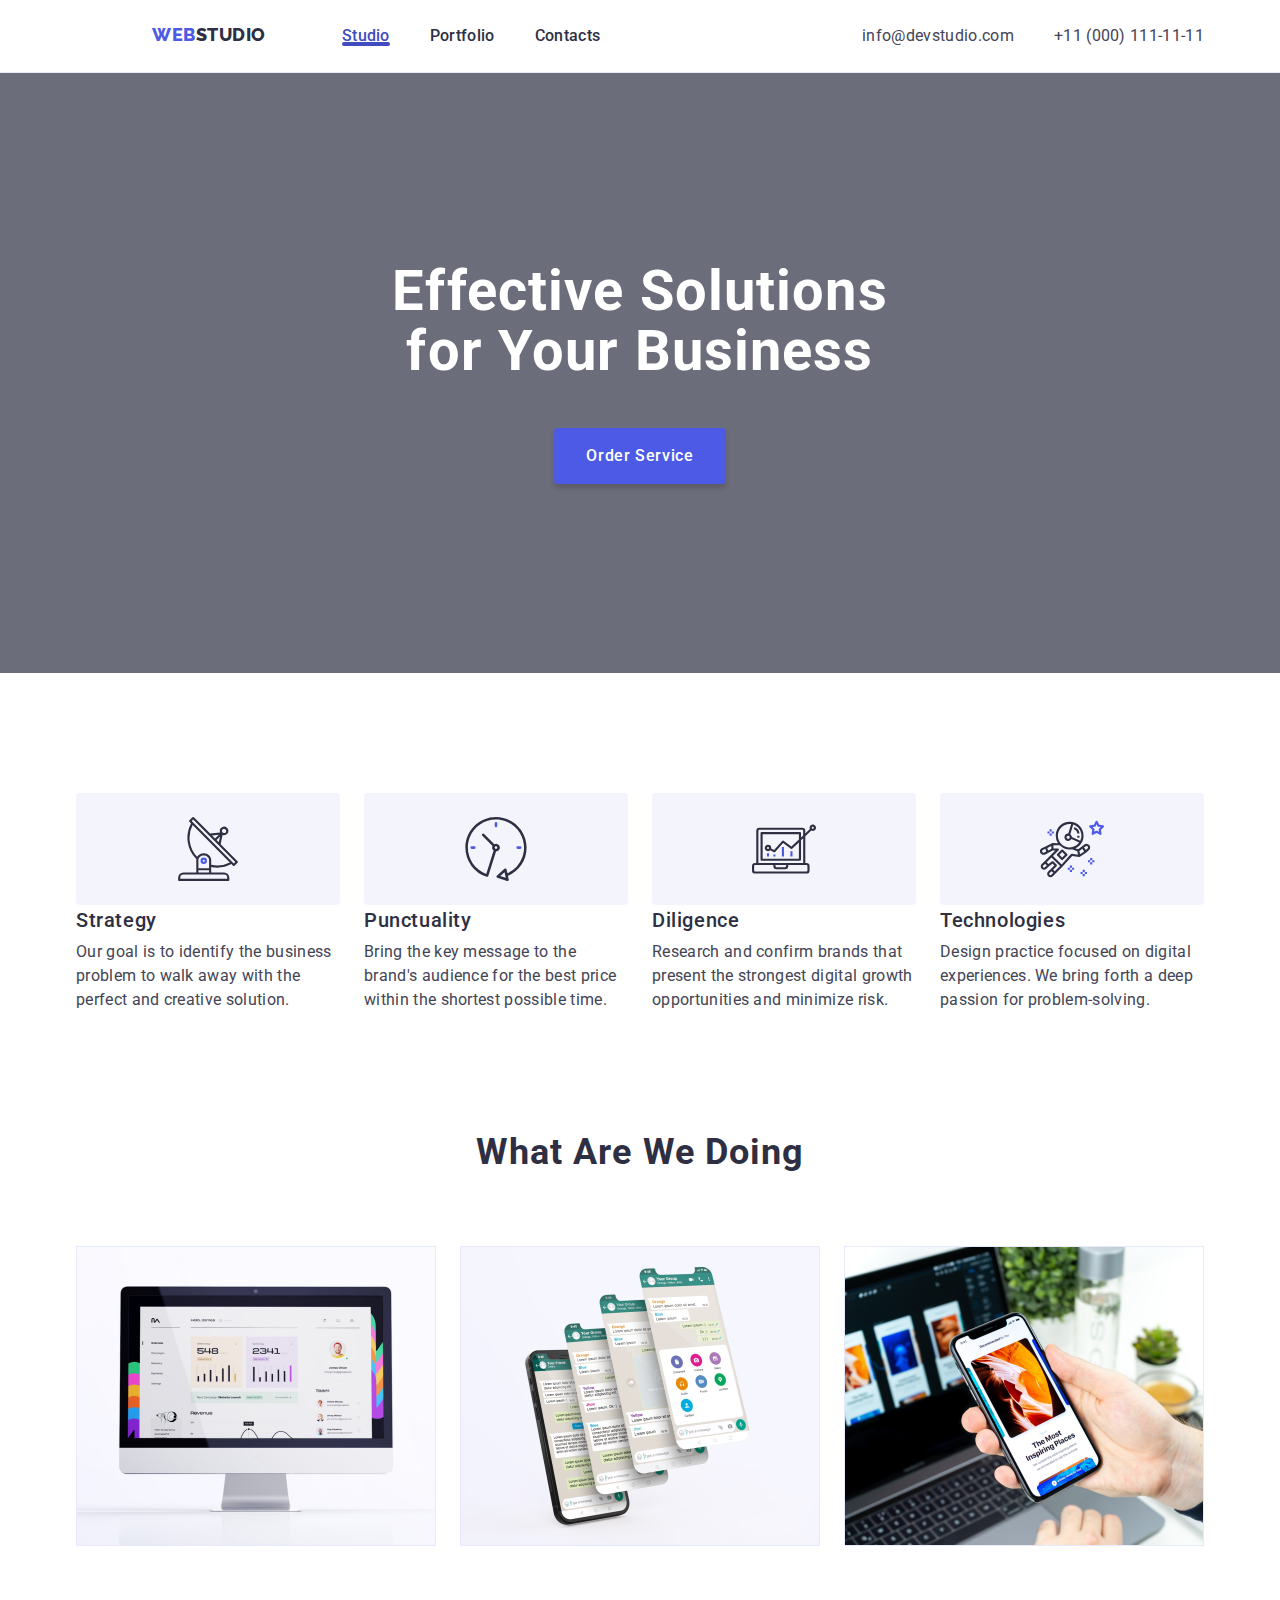
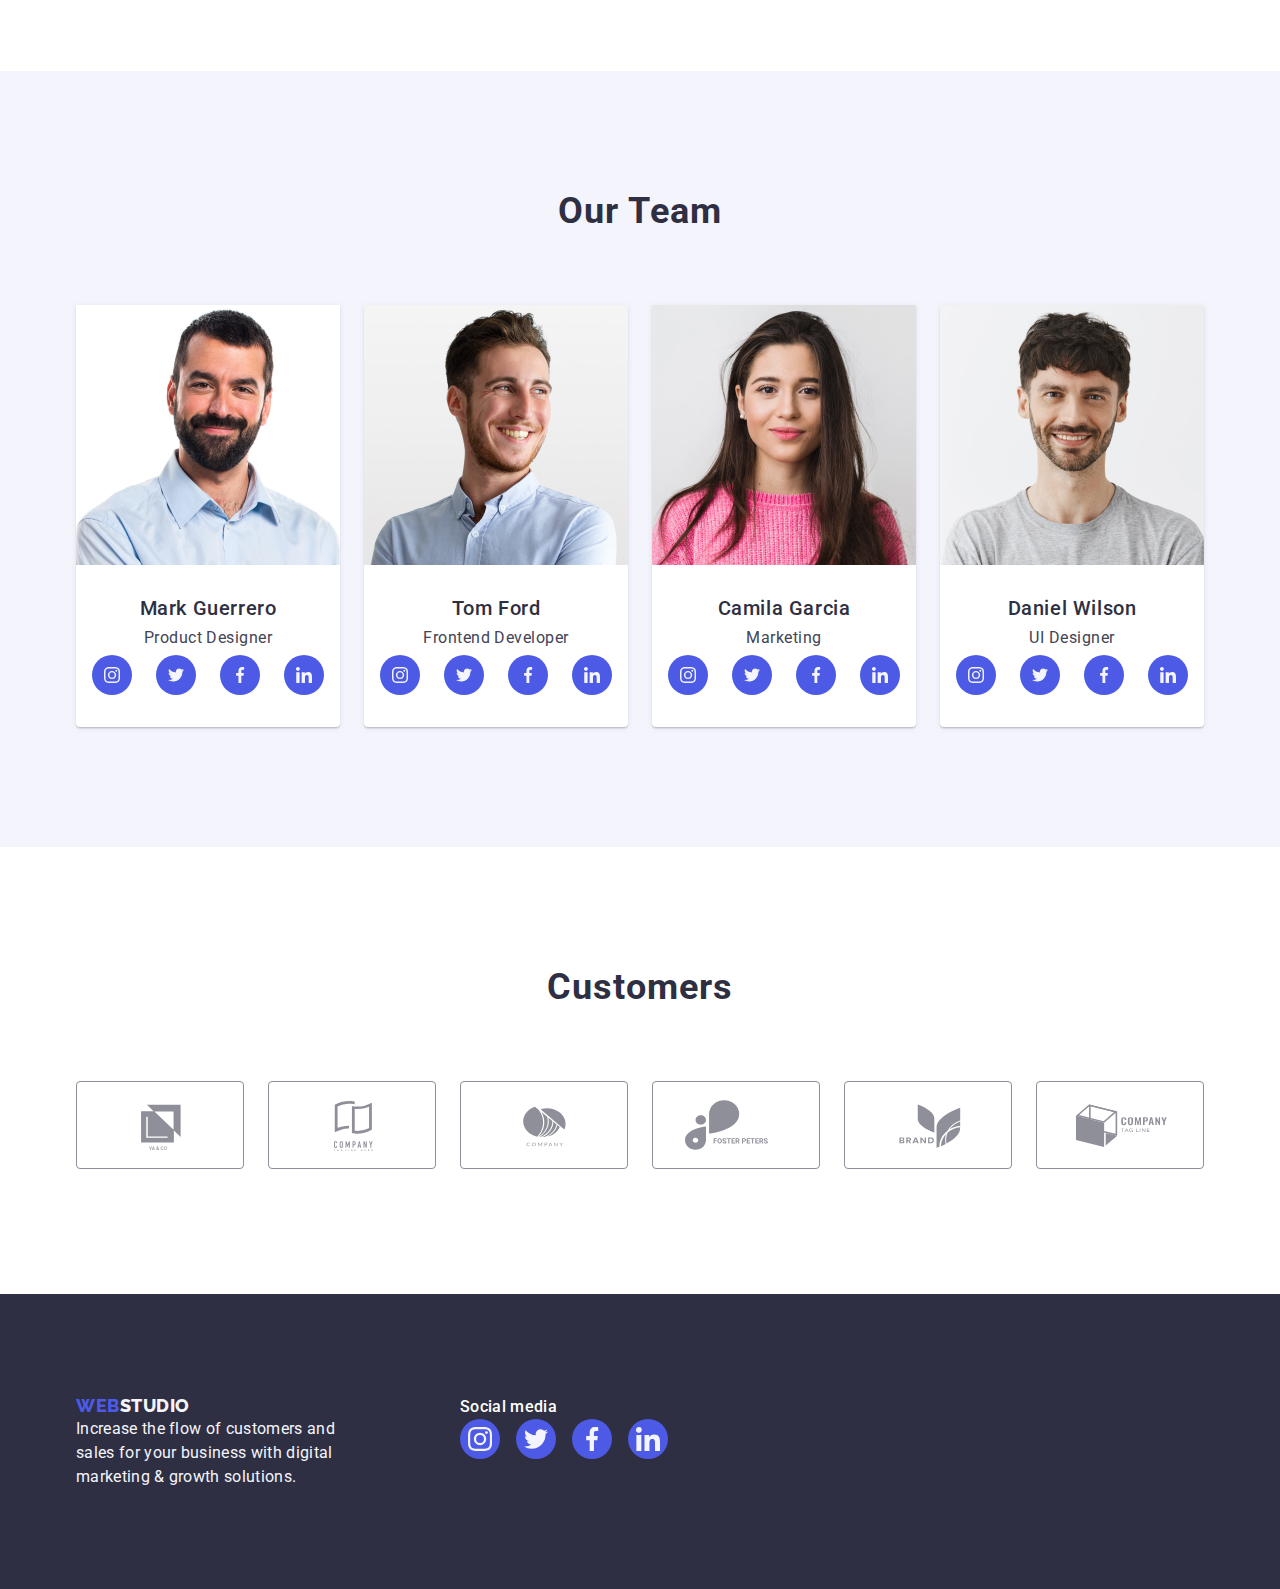
==== commit c0b230a5: "sekcja 5 i footer" ====
--- a/index.html
+++ b/index.html
@@ -481,37 +481,37 @@
           <h2 class="main-texth2">customers</h2>
           <ul class="main-list">
             <li class="main-list-piciture">
-              <a href="#0">
+              <a class="main-list-piciture-link" href="#0">
                 <svg class="main-list-piciture-icon" width="168" height="88">
                   <use href="./images/icons.svg#icon-Logo"></use></svg
               ></a>
             </li>
             <li class="main-list-piciture">
-              <a href="#0">
+              <a class="main-list-piciture-link" href="#0">
                 <svg class="main-list-piciture-icon" width="168" height="88">
                   <use href="./images/icons.svg#icon-Logo-1"></use></svg
               ></a>
             </li>
             <li class="main-list-piciture">
-              <a href="#0">
+              <a class="main-list-piciture-link" href="#0">
                 <svg class="main-list-piciture-icon" width="168" height="88">
                   <use href="./images/icons.svg#icon-Logo-2"></use></svg
               ></a>
             </li>
             <li class="main-list-piciture">
-              <a href="#0">
+              <a class="main-list-piciture-link" href="#0">
                 <svg class="main-list-piciture-icon" width="168" height="88">
                   <use href="./images/icons.svg#icon-group"></use></svg
               ></a>
             </li>
             <li class="main-list-piciture">
-              <a href="#0">
+              <a class="main-list-piciture-link" href="#0">
                 <svg class="main-list-piciture-icon" width="168" height="88">
                   <use href="./images/icons.svg#icon-Logo-3"></use></svg
               ></a>
             </li>
             <li class="main-list-piciture">
-              <a href="#0">
+              <a class="main-list-piciture-link" href="#0">
                 <svg class="main-list-piciture-icon" width="168" height="88">
                   <use href="./images/icons.svg#icon-Logo-4"></use></svg
               ></a>
@@ -535,7 +535,7 @@
           <h3 class="footer-container-social-h3">social media</h3>
           <ul class="footer-container-social-icon">
             <li class="list">
-              <a href="#0">
+              <a class="footer-container-social-icon-link" href="#0">
                 <svg
                   class="footer-container-social-icon-background"
                   width="40"
@@ -551,7 +551,7 @@
               ></a>
             </li>
             <li class="list">
-              <a href="#0">
+              <a class="footer-container-social-icon-link" href="#0">
                 <svg
                   class="footer-container-social-icon-background"
                   width="40"
@@ -567,7 +567,7 @@
               ></a>
             </li>
             <li class="list">
-              <a href="#0">
+              <a class="footer-container-social-icon-link" href="#0">
                 <svg
                   class="footer-container-social-icon-background"
                   width="40"
@@ -583,7 +583,7 @@
               ></a>
             </li>
             <li class="list">
-              <a href="#0">
+              <a class="footer-container-social-icon-link" href="#0">
                 <svg
                   class="footer-container-social-icon-background"
                   width="40"
--- a/css/styles.css
+++ b/css/styles.css
@@ -342,16 +342,17 @@
   border-radius: 4px;
   border: 1px solid var(--lightslate);
   padding: 16px 32px;
-  fill: var(--lightslate);
-  transition-property: border, fill;
+  fill: currentColor;
+  color: var(--lightslate);
+  transition-property: border-color, color;
   transition-duration: 250ms;
   transition-timing-function: cubic-bezier(0.4, 0, 0.2, 1);
 }
 
 .main-list-piciture-icon:hover,
 .main-list-piciture-icon:focus {
-  border: 1px solid var(--ocean);
-  fill: var(--ocean);
+  border-color: var(--ocean);
+  color: var(--ocean);
   cursor: pointer;
 }
 /* ##### END MAIN ##### */
@@ -409,16 +410,19 @@
   gap: 16px;
 }
 
-.footer-container-social-icon-background {
+.footer-container-social-icon-link {
   background-color: var(--iris);
   border-radius: 50%;
+  display: flex;
+  justify-content: center;
+  align-items: center;
   transition-property: background-color;
   transition-timing-function: cubic-bezier(0.4, 0, 0.2, 1);
   transition-duration: 250ms;
 }
 
-.footer-container-social-icon-background:hover,
-.footer-container-social-icon-background:focus {
+.footer-container-social-icon-link:hover,
+.footer-container-social-icon-link:focus {
   background-color: var(--green);
   cursor: pointer;
 }
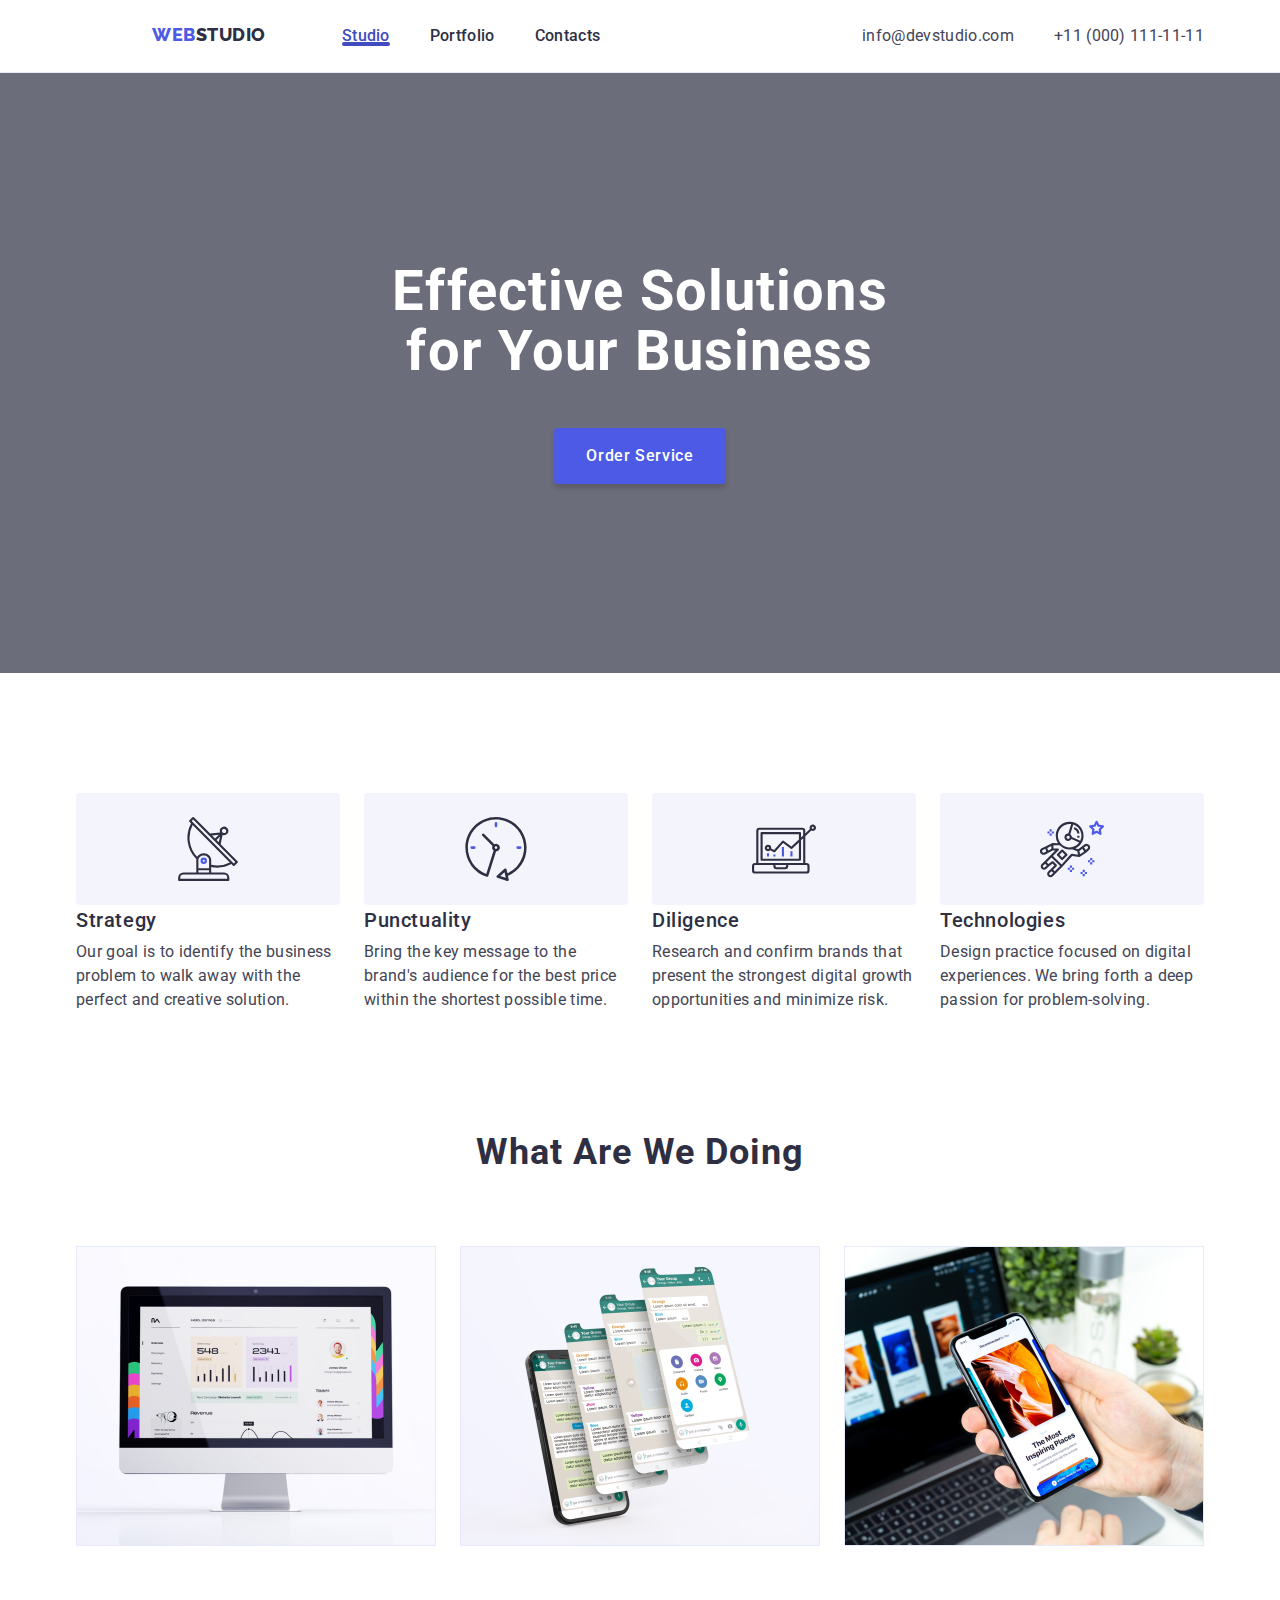
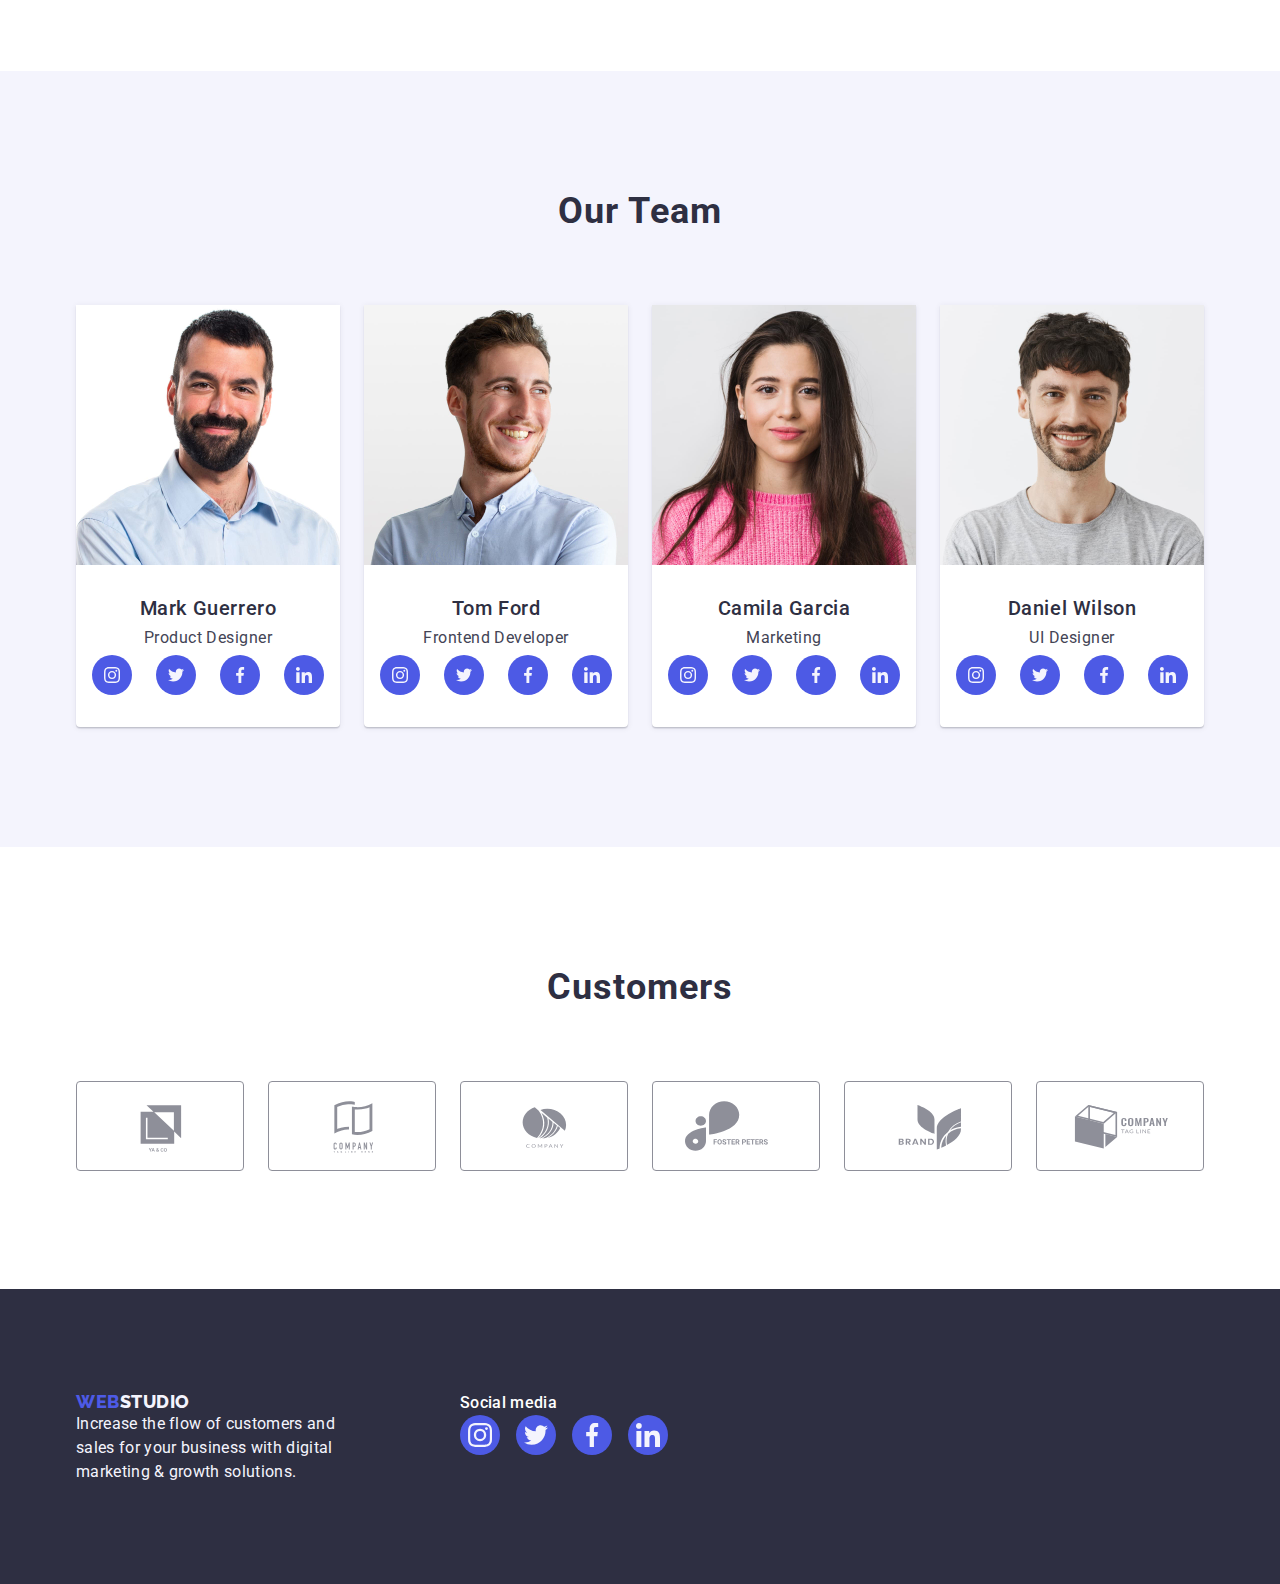
==== commit b542bf5b: "portfolio.html" ====
--- a/index.html
+++ b/index.html
@@ -480,39 +480,39 @@
         <div class="container">
           <h2 class="main-texth2">customers</h2>
           <ul class="main-list">
-            <li class="main-list-piciture">
-              <a class="main-list-piciture-link" href="#0">
-                <svg class="main-list-piciture-icon" width="168" height="88">
+            <li class="main-list-customer">
+              <a class="main-list-customer-link" href="#0">
+                <svg class="main-list-customer-icon" width="168" height="88">
                   <use href="./images/icons.svg#icon-Logo"></use></svg
               ></a>
             </li>
-            <li class="main-list-piciture">
-              <a class="main-list-piciture-link" href="#0">
-                <svg class="main-list-piciture-icon" width="168" height="88">
+            <li class="main-list-customer">
+              <a class="main-list-customer-link" href="#0">
+                <svg class="main-list-customer-icon" width="168" height="88">
                   <use href="./images/icons.svg#icon-Logo-1"></use></svg
               ></a>
             </li>
-            <li class="main-list-piciture">
-              <a class="main-list-piciture-link" href="#0">
-                <svg class="main-list-piciture-icon" width="168" height="88">
+            <li class="main-list-customer">
+              <a class="main-list-customer-link" href="#0">
+                <svg class="main-list-customer-icon" width="168" height="88">
                   <use href="./images/icons.svg#icon-Logo-2"></use></svg
               ></a>
             </li>
-            <li class="main-list-piciture">
-              <a class="main-list-piciture-link" href="#0">
-                <svg class="main-list-piciture-icon" width="168" height="88">
+            <li class="main-list-customer">
+              <a class="main-list-customer-link" href="#0">
+                <svg class="main-list-customer-icon" width="168" height="88">
                   <use href="./images/icons.svg#icon-group"></use></svg
               ></a>
             </li>
-            <li class="main-list-piciture">
-              <a class="main-list-piciture-link" href="#0">
-                <svg class="main-list-piciture-icon" width="168" height="88">
+            <li class="main-list-customer">
+              <a class="main-list-customer-link" href="#0">
+                <svg class="main-list-customer-icon" width="168" height="88">
                   <use href="./images/icons.svg#icon-Logo-3"></use></svg
               ></a>
             </li>
-            <li class="main-list-piciture">
-              <a class="main-list-piciture-link" href="#0">
-                <svg class="main-list-piciture-icon" width="168" height="88">
+            <li class="main-list-customer">
+              <a class="main-list-customer-link" href="#0">
+                <svg class="main-list-customer-icon" width="168" height="88">
                   <use href="./images/icons.svg#icon-Logo-4"></use></svg
               ></a>
             </li>
--- a/css/styles.css
+++ b/css/styles.css
@@ -55,10 +55,10 @@
 .head {
   display: flex;
   justify-content: space-between;
-  align-items:center;
+  align-items: center;
   flex-wrap: wrap;
 }
-.head{
+.head {
   flex-direction: row;
 }
 
@@ -66,7 +66,6 @@
   display: flex;
   flex-direction: row;
   padding: 24px 0 24px 76px;
-  
 }
 
 .navigation-list {
@@ -141,14 +140,14 @@
   line-height: 1.5;
   letter-spacing: 0.32px;
   color: var(--slate);
- transition: color 250ms cubic-bezier(0.4, 0, 0.2, 1);
-font-style: normal;
-}
-.addres-list{
-  display: flex;
-  justify-content: center;
-  align-items: center;
-  gap:40px;
+  transition: color 250ms cubic-bezier(0.4, 0, 0.2, 1);
+  font-style: normal;
+}
+.addres-list {
+  display: flex;
+  justify-content: center;
+  align-items: center;
+  gap: 40px;
 }
 
 /* ##### END HEADER ##### */
@@ -169,7 +168,7 @@
   padding: 188px 457px;
   max-width: 1440px;
   height: 600px;
-  margin:auto;
+  margin: auto;
   background-color: var(--navyblue);
   background: linear-gradient(rgba(46, 47, 66, 0.7), rgba(46, 47, 66, 0.7)),
     url('https://s3-alpha-sig.figma.com/img/7c8d/46d4/7e83b6c8ee4603ea892aa8aaebb3c5fe?Expires=1698624000&Signature=aGT5mwKkYtxeJ5qNd8kCYCpjpk6tlyXxhqmE6oCc2IS1Hy7IgMCgLRA~kX7S7DoM9Jr93JlGVG62akrlSMIRQ-vE9IXuMt0IUcTLXztinrEcHN1GaiopyOLXqv72piSOCHYYSlSZ7rUbfDLuAnpJAI~1yL8xqCtF30YWQ9QxPLbc5Z8gENQ17ik~wSvSva0BYOW9l64m6Mv~1j4SkTKJBZOmdc1NDu~aPzuMauCQNOJt3KfEAyn4RQ-FyQJEBdzBK5XUmqgTjJ1d8oO8hgmrJ2lvqst1Vmu7WbgkA8i4Cu2xD-c~7iHDGppFfjpf45W~BYEjJ7IXfcPa2rXtJbwIqg__&Key-Pair-Id=APKAQ4GOSFWCVNEHN3O4');
@@ -328,29 +327,38 @@
   display: flex;
   justify-content: center;
   align-items: center;
- transition: background-color 250ms cubic-bezier(0.4, 0, 0.2, 1);
-}
-
+  transition: background-color 250ms cubic-bezier(0.4, 0, 0.2, 1);
+}
 
 .main-list-team-icon-background:hover,
 .main-list-team-icon-background:focus {
   background-color: var(--ocean);
   cursor: pointer;
 }
-
-.main-list-piciture-icon {
+.main-list-customer {
+  width: 168px;
+  height: 88px;
+}
+
+.main-list-customer-link {
   border-radius: 4px;
   border: 1px solid var(--lightslate);
-  padding: 16px 32px;
-  fill: currentColor;
+  display: flex;
+  justify-content: center;
+  align-items: center;
   color: var(--lightslate);
   transition-property: border-color, color;
   transition-duration: 250ms;
   transition-timing-function: cubic-bezier(0.4, 0, 0.2, 1);
 }
 
-.main-list-piciture-icon:hover,
-.main-list-piciture-icon:focus {
+.main-list-customer-icon {
+  padding: 16px 32px;
+  fill: currentColor;
+}
+
+.main-list-customer-link:hover,
+.main-list-customer-link:focus {
   border-color: var(--ocean);
   color: var(--ocean);
   cursor: pointer;
@@ -366,7 +374,7 @@
   background: var(--navyblue);
   padding-top: 101.5px;
   max-width: 1440px;
-  margin:auto
+  margin: auto;
 }
 
 .footer-mission {
@@ -442,11 +450,11 @@
 .search-btn {
   font-weight: 500;
   font-size: 16px;
-  line-height: 1.625;
+  line-height: 1.5;
   text-align: center;
   letter-spacing: 0.03em;
   color: var(--iris);
-  padding: 6px 22px;
+  padding: 12px 24px;
   background-color: var(--cornflower);
   border-radius: 4px;
   border: none;
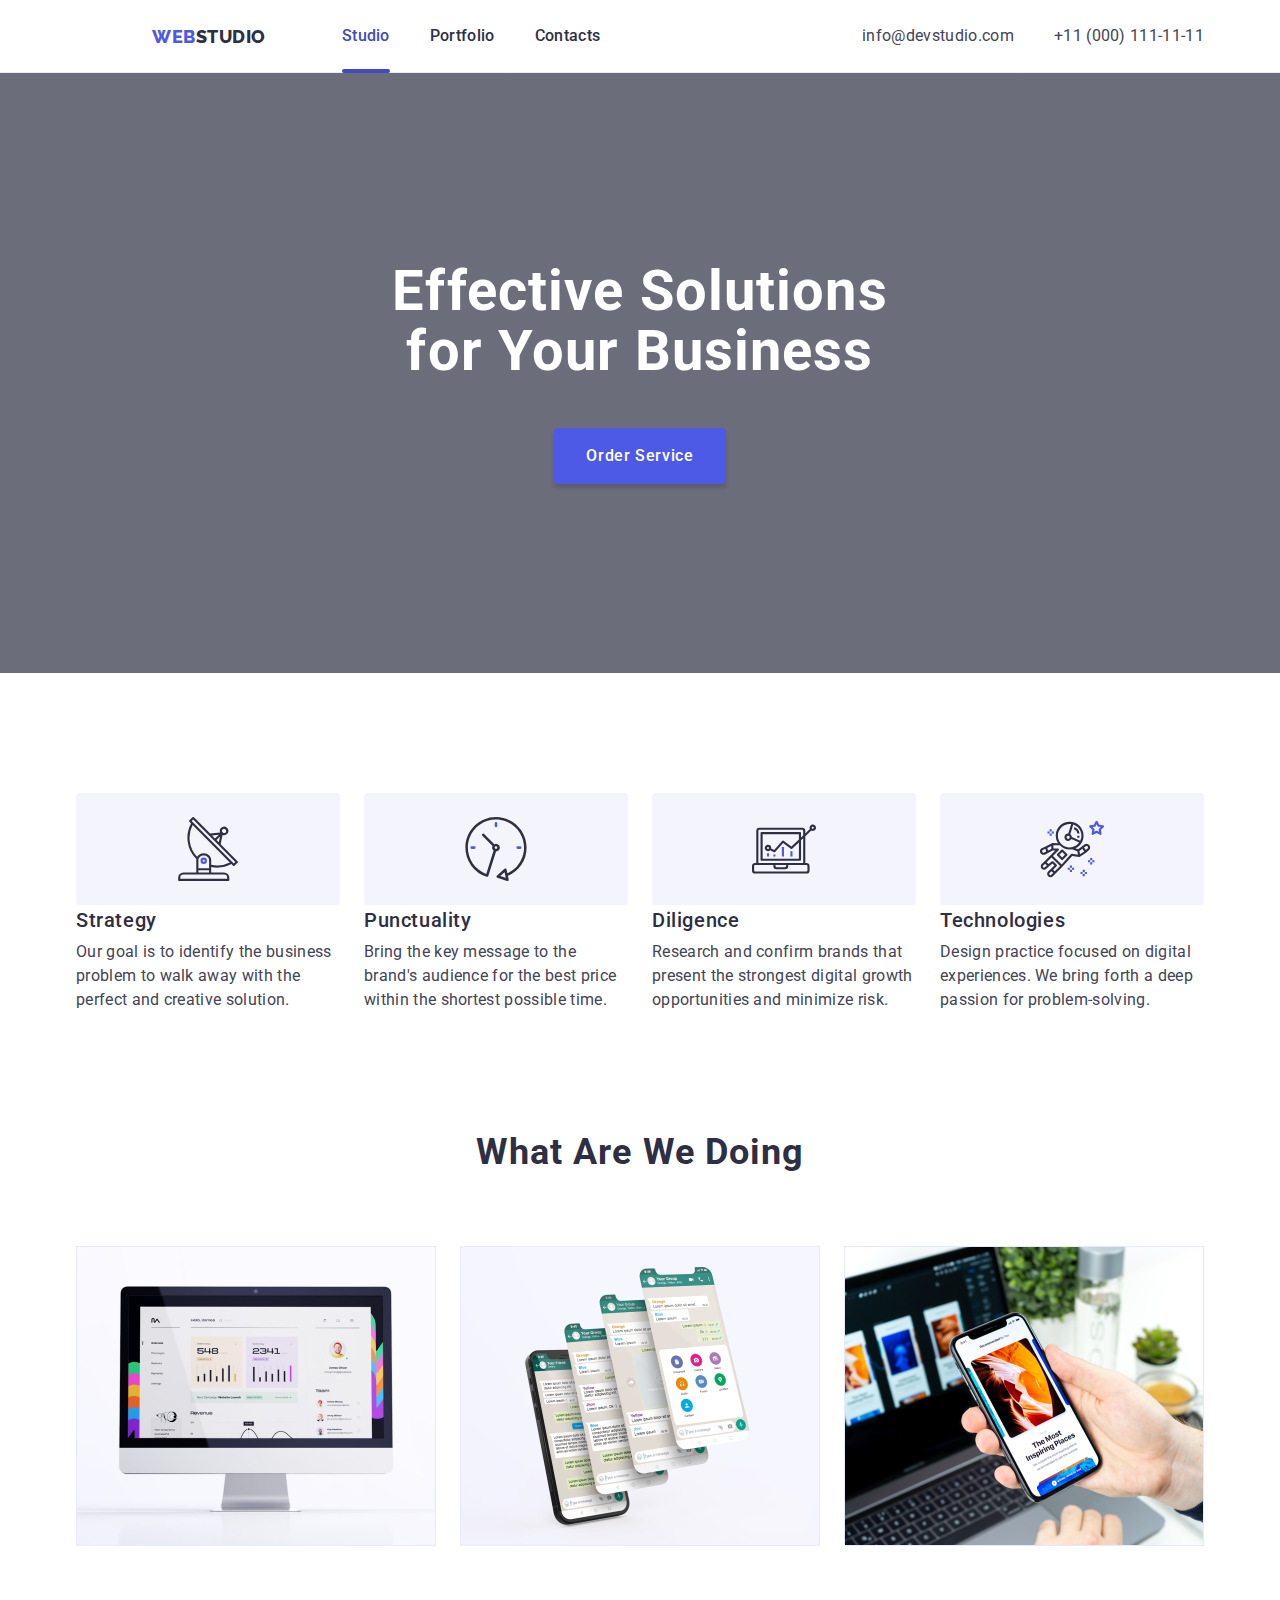
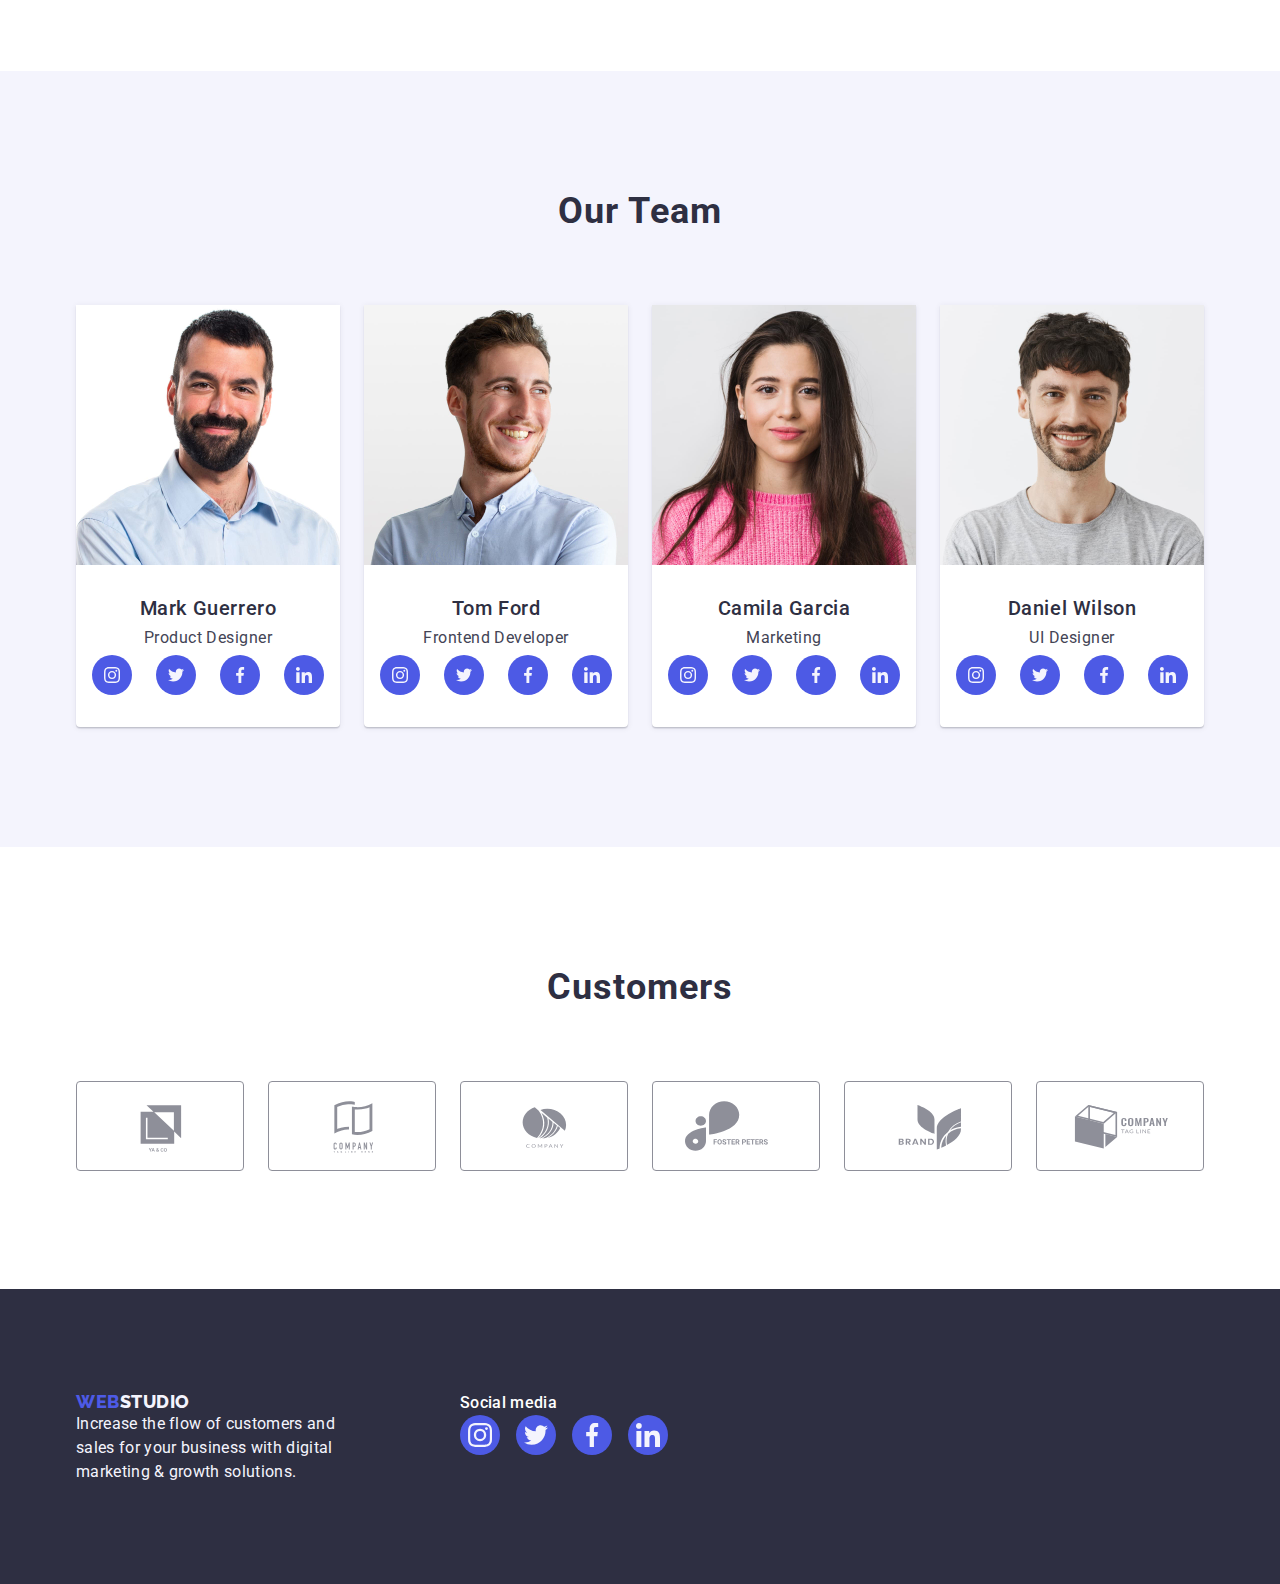
==== commit 5b34520c: "Okno modalne" ====
--- a/index.html
+++ b/index.html
@@ -605,36 +605,8 @@
     <div class="modal-window is-hidden" data-modal>
       <div class="modal-body">
         <button type="button" class="modal-close" data-modal-close>
-          <svg
-            xmlns="http://www.w3.org/2000/svg"
-            class="modal-close-bg"
-            viewBox="0 0 24 24"
-            fill="none"
-          >
-            <circle cx="12" cy="12" r="12" fill="#E7E9FC" />
-            <circle
-              cx="12"
-              cy="12"
-              r="11.5"
-              stroke="black"
-              stroke-opacity="0.1"
-            />
-          </svg>
-          <svg
-            xmlns="http://www.w3.org/2000/svg"
-            class="modal-close-x"
-            viewBox="0 0 8 8"
-          >
-            <g clip-path="url(#clip0_615638_150)">
-              <path
-                d="M8 0.805714L7.19429 0L4 3.19429L0.805714 0L0 0.805714L3.19429 4L0 7.19429L0.805714 8L4 4.80571L7.19429 8L8 7.19429L4.80571 4L8 0.805714Z"
-              />
-            </g>
-            <defs>
-              <clipPath id="clip0_615638_150">
-                <rect width="8" height="8" fill="white" />
-              </clipPath>
-            </defs>
+          <svg width="8" height="8" class="modal-close-x">
+            <use href="./images/icons.svg#icon-close"></use>
           </svg>
         </button>
       </div>
--- a/css/styles.css
+++ b/css/styles.css
@@ -28,6 +28,7 @@
 .link {
   text-decoration: none;
   list-style-type: none;
+  display: block;
 }
 
 .container {
@@ -65,7 +66,8 @@
 .navigation {
   display: flex;
   flex-direction: row;
-  padding: 24px 0 24px 76px;
+  align-items: center;
+  padding: 0 0 0 76px;
 }
 
 .navigation-list {
@@ -109,6 +111,7 @@
   line-height: 1.5;
   list-style-type: none;
   letter-spacing: 0.32px;
+  padding: 24px 0;
   transition-property: color;
   transition-timing-function: cubic-bezier(0.4, 0, 0.2, 1);
   transition-duration: 250ms;
@@ -480,6 +483,19 @@
 /* ##### END FILTR ##### */
 
 /* ##### MAIN ##### */
+.visually-hidden {
+  position: absolute;
+  width: 1px;
+  height: 1px;
+  margin: -1px;
+  border: 0;
+  padding: 0;
+  white-space: nowrap;
+  clip-path: inset(100%);
+  clip: rect(0 0 0 0);
+  overflow: hidden;
+}
+
 .main-portfolio-section {
   display: flex;
   flex-wrap: wrap;
@@ -494,6 +510,7 @@
   line-height: 24px;
   letter-spacing: 0.04px;
   padding-top: 32px;
+  color: var(--navyblue);
 }
 
 .portfolio-main-list-description {
@@ -506,23 +523,26 @@
 }
 
 .portfolio-main-list-section {
-  display: flex;
-  flex-direction: column;
-  align-items: flex-start;
-  flex-shrink: 0;
   width: 360px;
-  position: relative;
-  overflow: hidden;
-  transition-property: box-shadow;
-  transition-timing-function: cubic-bezier(0.4, 0, 0.2, 1);
-  transition-duration: 250ms;
-}
-.portfolio-main-list-section:hover,
-.portfolio-main-list-section:focus {
+}
+
+.portfolio-main-list-link:hover {
   box-shadow: 0px 2px 1px 0px rgba(46, 47, 66, 0.08),
     0px 1px 1px 0px rgba(46, 47, 66, 0.16),
     0px 1px 6px 0px rgba(46, 47, 66, 0.08);
   cursor: pointer;
+}
+.portfolio-main-list-link:focus {
+  box-shadow: 0px 2px 1px 0px rgba(46, 47, 66, 0.08),
+    0px 1px 1px 0px rgba(46, 47, 66, 0.16),
+    0px 1px 6px 0px rgba(46, 47, 66, 0.08);
+  transform: translateY(0%);
+}
+
+.portfolio-main-list-link {
+  transition-property: box-shadow;
+  transition-timing-function: cubic-bezier(0.4, 0, 0.2, 1);
+  transition-duration: 250ms;
 }
 
 .portfolio-main-list-card {
@@ -532,33 +552,32 @@
   background: var(--white, #fff);
   width: 360px;
   padding: 0 16px;
+}
+.portfolio-overlay {
   position: relative;
-  z-index: 1;
-}
-.portfolio-overlay {
+  overflow: hidden;
+}
+
+.portfolio-overlay-text {
   position: absolute;
   top: 0;
   left: 0;
   width: 100%;
   height: 100%;
   background-color: var(--iris);
+  font-size: 16px;
+  line-height: 1.5;
+  letter-spacing: 0.02em;
+  color: var(--cloud);
   transition: transform;
   transition-timing-function: cubic-bezier(0.4, 0, 0.2, 1);
   transition-duration: 250ms;
   transform: translatey(100%);
-  display: flex;
-  justify-content: center;
-  align-items: flex-start;
-  padding: 40px 32px 0 32px;
-}
-.portfolio-overlay-text {
-  font-size: 16px;
-  line-height: 1.5;
-  letter-spacing: 0.02em;
-  color: var(--cloud);
-}
-
-.portfolio-main-list-section:hover .portfolio-overlay {
+  padding: 40px 32px;
+}
+
+.portfolio-main-list-link:hover .portfolio-overlay-text,
+.portfolio-main-list-link:focus .portfolio-overlay-text {
   transform: translateY(0);
 }
 /* ##### END MAIN ##### */
@@ -566,10 +585,11 @@
 /* ##### MODAL #####*/
 .modal-window {
   position: fixed;
+  top: 0;
   left: 0;
-  top: 0;
+  inset: 0 0 auto;
   width: 100%;
-  height: 100%;
+  min-height: 100vh;
   display: flex;
   justify-content: center;
   align-items: center;
@@ -587,34 +607,49 @@
 }
 
 .modal-body {
+  position: absolute;
   background-color: var(--dairy);
   width: 408px;
-  height: 584px;
+  min-height: 584px;
+  top: 50%;
+  left: 50%;
+  transform: translate(-50%, -50%) scale(1);
   border-radius: 4px;
   box-shadow: 0px 2px 1px 0px rgba(0, 0, 0, 0.2),
     0px 1px 3px 0px rgba(0, 0, 0, 0.12), 0px 1px 1px 0px rgba(0, 0, 0, 0.14);
+  transition: transform 250ms cubic-bezier(0.4, 0, 0.2, 1);
 }
 .modal-close {
   background: none;
   display: flex;
   justify-content: center;
   align-items: center;
-  border: none;
-  position: relative;
-  top: 36px;
-  left: calc(100% - 36px);
-}
-.modal-close-bg {
+  border-radius: 50%;
+  border: 1px solid rgba(0, 0, 0, 0.1);
+  background-color: var(--cornflower);
+  position: absolute;
+  top: 24px;
+  right: 24px;
   width: 24px;
   height: 24px;
-  z-index: 1;
-  position: absolute;
-}
+  cursor: pointer;
+  transition: background-color 250ms cubic-bezier(0.4, 0, 0.2, 1),
+    border 250ms cubic-bezier(0.4, 0, 0.2, 1);
+}
+
+.modal-close:hover,
+.modal-close:focus {
+  background-color: var(--ocean);
+  border: none;
+
+}
+
 .modal-close-x {
   fill: var(--navyblue);
   width: 8px;
   height: 8px;
   z-index: 2;
   position: absolute;
+  transition: fill 250ms cubic-bezier(0.4, 0, 0.2, 1);
 }
 /* ##### END-MODAL #####*/
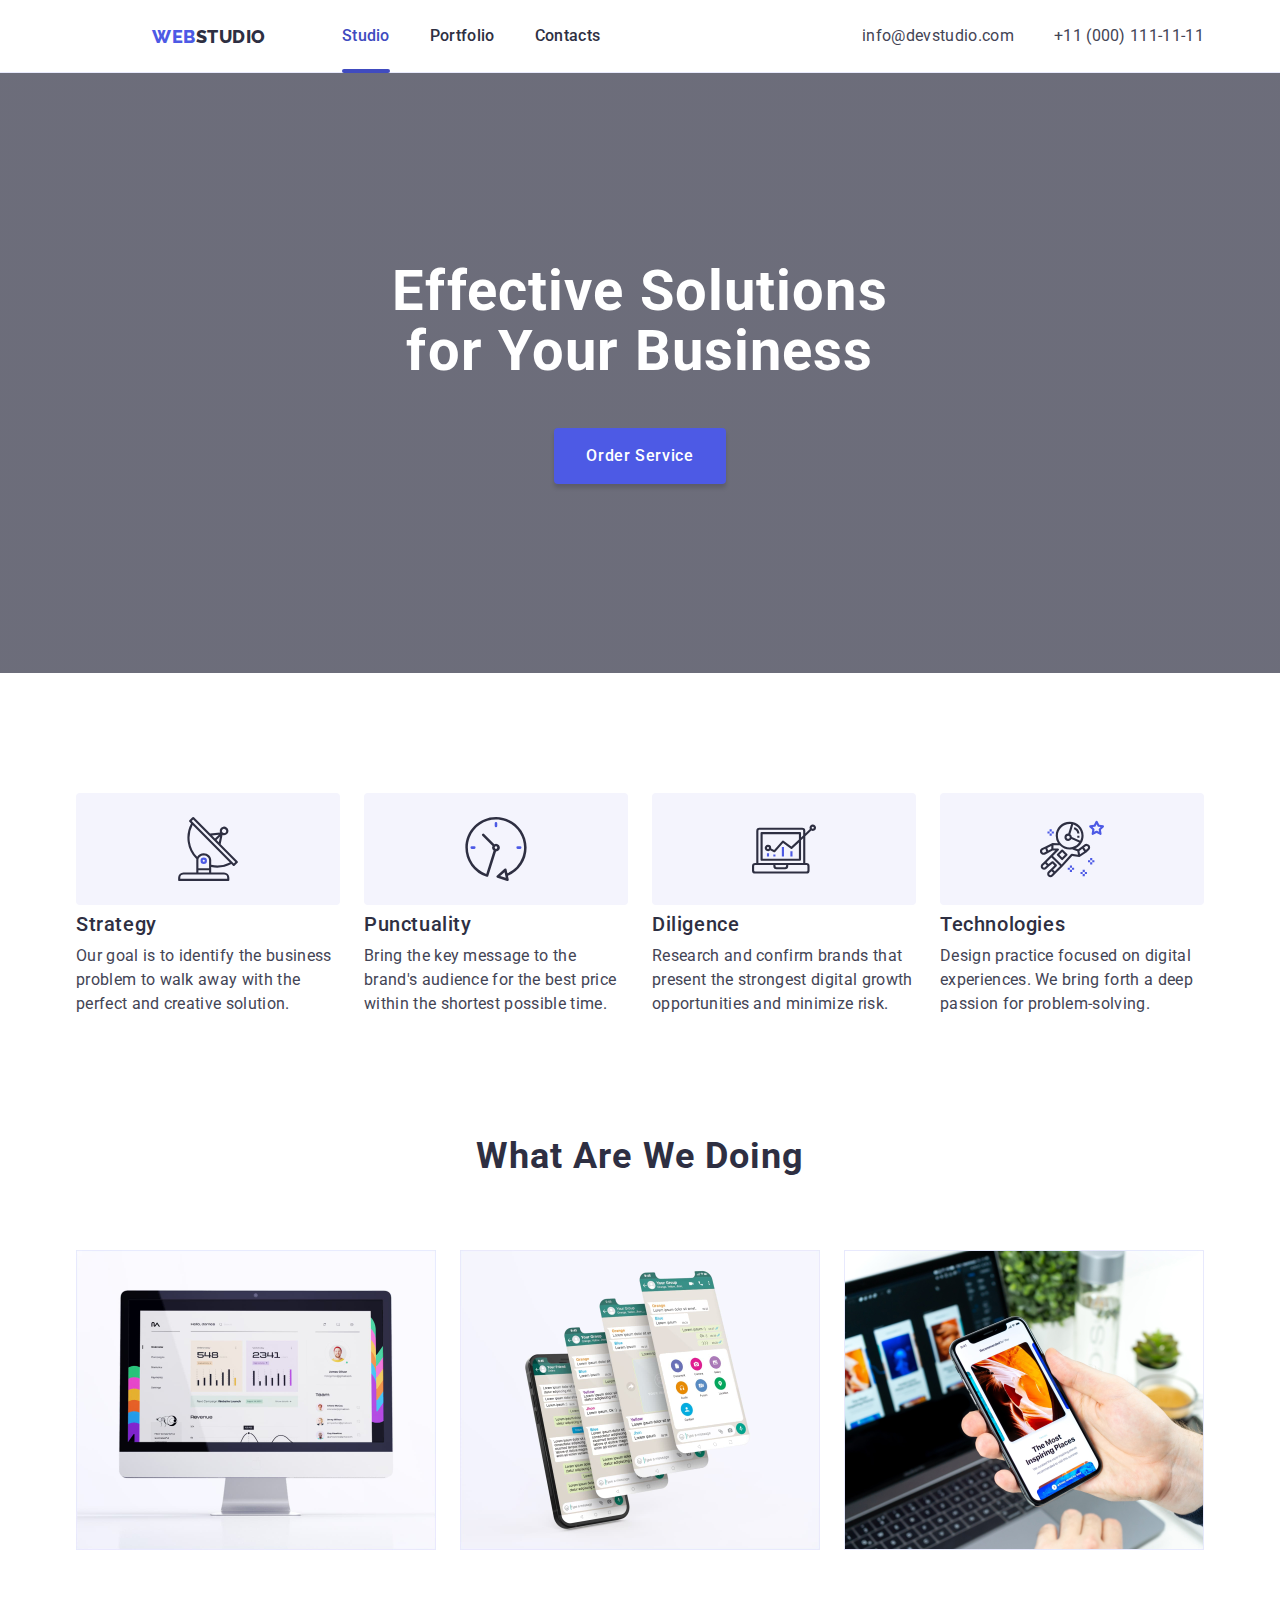
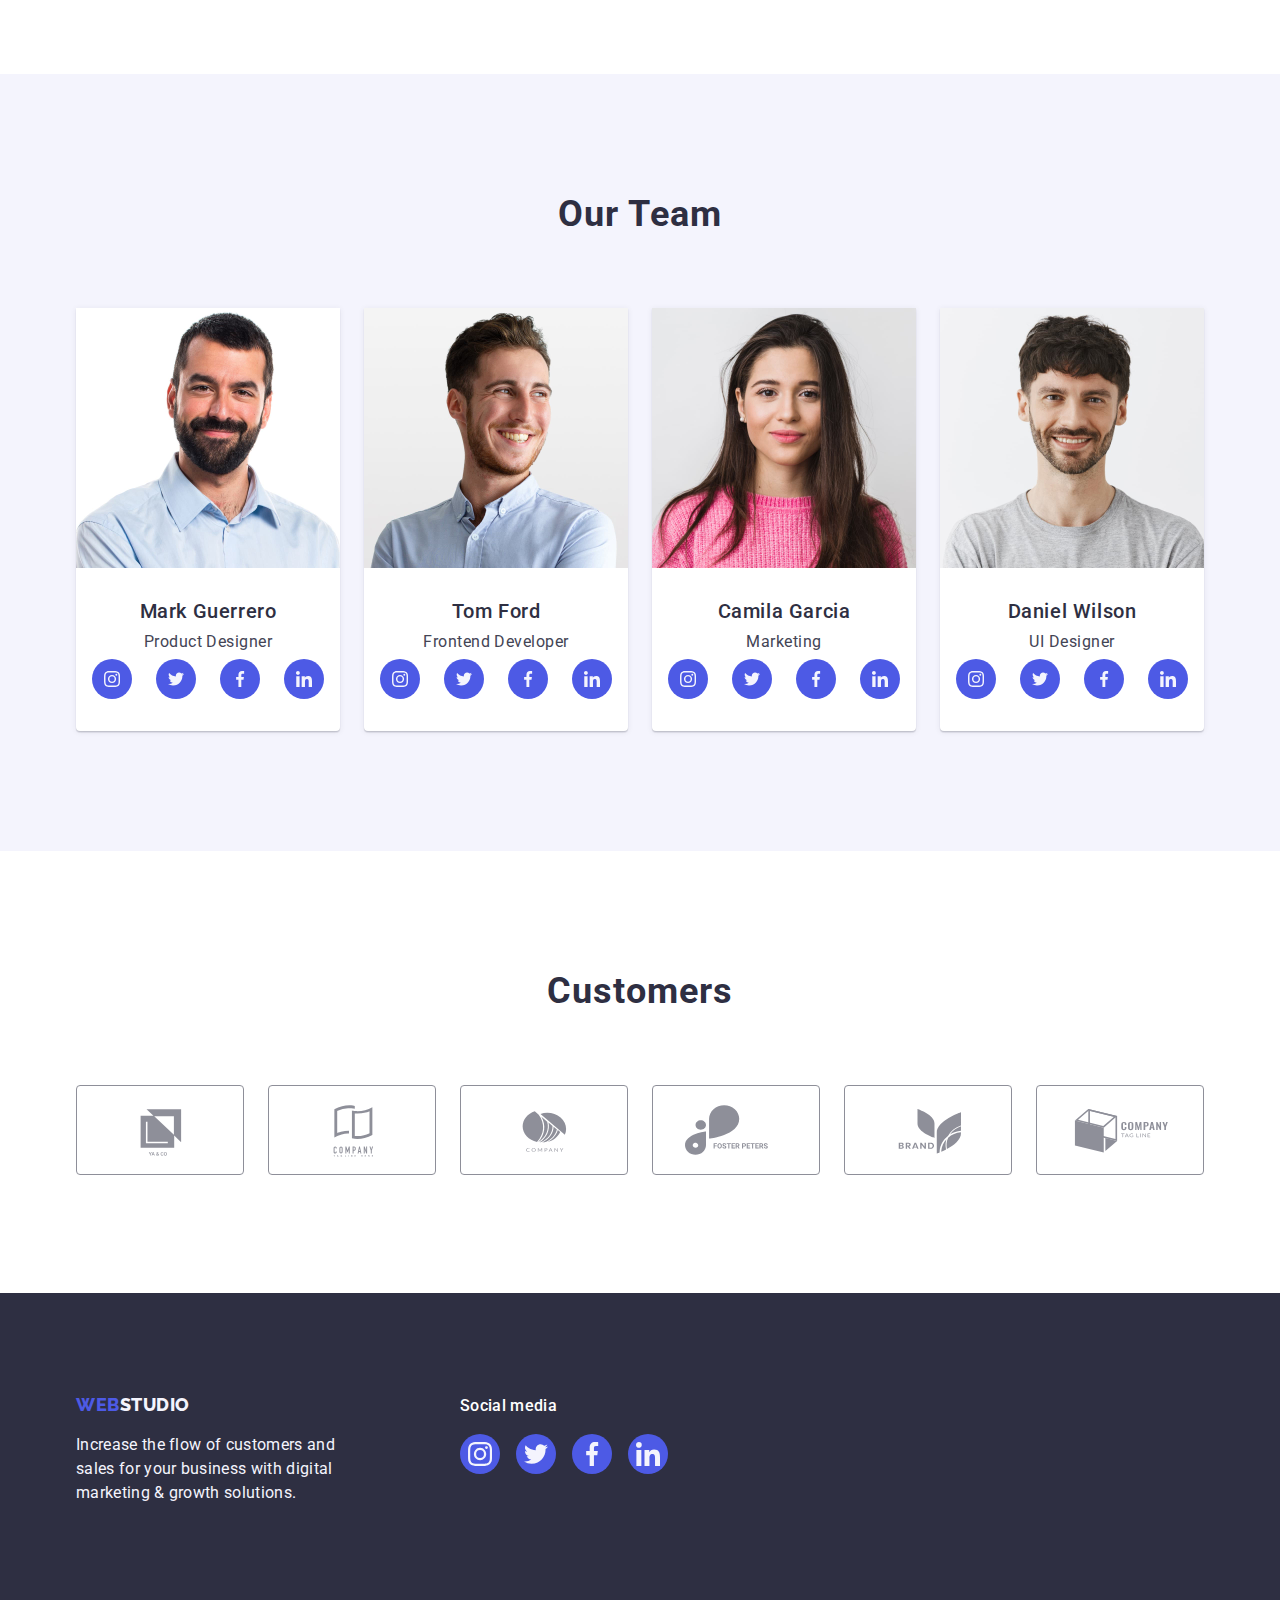
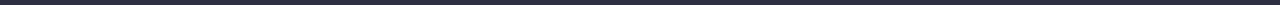
==== commit 9e265eff: "Index/portfolio/styles" ====
--- a/index.html
+++ b/index.html
@@ -532,7 +532,7 @@
           </p>
         </div>
         <div class="footer-container-social">
-          <h3 class="footer-container-social-h3">social media</h3>
+          <h3 class="footer-container-social-h3">Social media</h3>
           <ul class="footer-container-social-icon">
             <li class="list">
               <a class="footer-container-social-icon-link" href="#0">
--- a/css/styles.css
+++ b/css/styles.css
@@ -49,7 +49,6 @@
 .header {
   border-bottom: 1px solid var(--cornflower);
   background: var(--white);
-  max-width: 1440px;
   margin: auto;
 }
 
@@ -160,11 +159,10 @@
   display: flex;
   justify-content: center;
   align-items: center;
-  max-width: 1440px;
   margin: auto;
 }
 .main > .section {
-  padding: 120px 0px 0 0px;
+  margin: 120px 0px 0 0px;
 }
 
 .main > .section:first-child {
@@ -233,7 +231,7 @@
   font-weight: 500;
   line-height: 1.143;
   letter-spacing: 0.03em;
-  margin-bottom: 8px;
+  margin: 8px 0;
   text-transform: capitalize;
 }
 
@@ -256,21 +254,19 @@
   border-radius: 4px;
   background: var(--cloud);
   padding: 24px 100px;
-}
-
-/* ##### SECOND SECTION EDN ##### */
+  display: block;
+}
+
+/* ##### SECOND SECTION END ##### */
 
 /* ##### THIRD/FOURTH SECTION ##### */
-.main > .section:nth-child(3) {
-  padding-bottom: 120px;
-}
 
 .main > .section:nth-child(4) {
   background: var(--cloud, #f4f4fd);
-  padding-bottom: 120px;
+  padding: 120px 0;
 }
 .main > .section:nth-child(5) {
-  padding-bottom: 120px;
+  margin: 120px;
 }
 
 .main-texth2 {
@@ -372,11 +368,12 @@
 .footer .logo-footer {
   color: var(--cloud);
   font-weight: 800;
+  display: flex;
+  margin-bottom: 17.5px;
 }
 .footer {
   background: var(--navyblue);
-  padding-top: 101.5px;
-  max-width: 1440px;
+  padding: 101.5px 0 100px 0;
   margin: auto;
 }
 
@@ -390,7 +387,7 @@
   height: 72px;
 }
 .footer-container-logo {
-  padding-right: 120px;
+  margin-right: 120px;
 }
 
 .footer-container-social {
@@ -405,6 +402,8 @@
   line-height: 24px;
   letter-spacing: 0.32px;
   color: var(--white);
+  display: flex;
+  margin-bottom: 16px;
 }
 .footer-container-social-h3::first-letter {
   text-transform: uppercase;
@@ -412,7 +411,6 @@
 
 .footer > .container {
   display: flex;
-  padding-bottom: 100px;
 }
 .footer-container-social-icon {
   display: flex;
@@ -447,7 +445,7 @@
   justify-content: center;
   flex-wrap: wrap;
   gap: 24px;
-  padding: 96px 0 72px 0;
+  margin: 96px 0 72px 0;
 }
 
 .search-btn {
@@ -501,7 +499,10 @@
   flex-wrap: wrap;
   column-gap: 24px;
   row-gap: 48px;
-  padding-bottom: 120px;
+}
+
+.main-portfolio > .main-portfolio-section{
+  margin-bottom: 120px;
 }
 
 .portfolio-main-list-text {
@@ -543,6 +544,9 @@
   transition-property: box-shadow;
   transition-timing-function: cubic-bezier(0.4, 0, 0.2, 1);
   transition-duration: 250ms;
+}
+.portfolio-main-image-block{
+  display: block;
 }
 
 .portfolio-main-list-card {
@@ -620,7 +624,6 @@
   transition: transform 250ms cubic-bezier(0.4, 0, 0.2, 1);
 }
 .modal-close {
-  background: none;
   display: flex;
   justify-content: center;
   align-items: center;
@@ -628,6 +631,7 @@
   border: 1px solid rgba(0, 0, 0, 0.1);
   background-color: var(--cornflower);
   position: absolute;
+  fill: var(--navyblue);
   top: 24px;
   right: 24px;
   width: 24px;
@@ -641,15 +645,14 @@
 .modal-close:focus {
   background-color: var(--ocean);
   border: none;
-
+  fill: #ffffff;
 }
 
 .modal-close-x {
-  fill: var(--navyblue);
   width: 8px;
   height: 8px;
-  z-index: 2;
   position: absolute;
   transition: fill 250ms cubic-bezier(0.4, 0, 0.2, 1);
 }
+
 /* ##### END-MODAL #####*/
